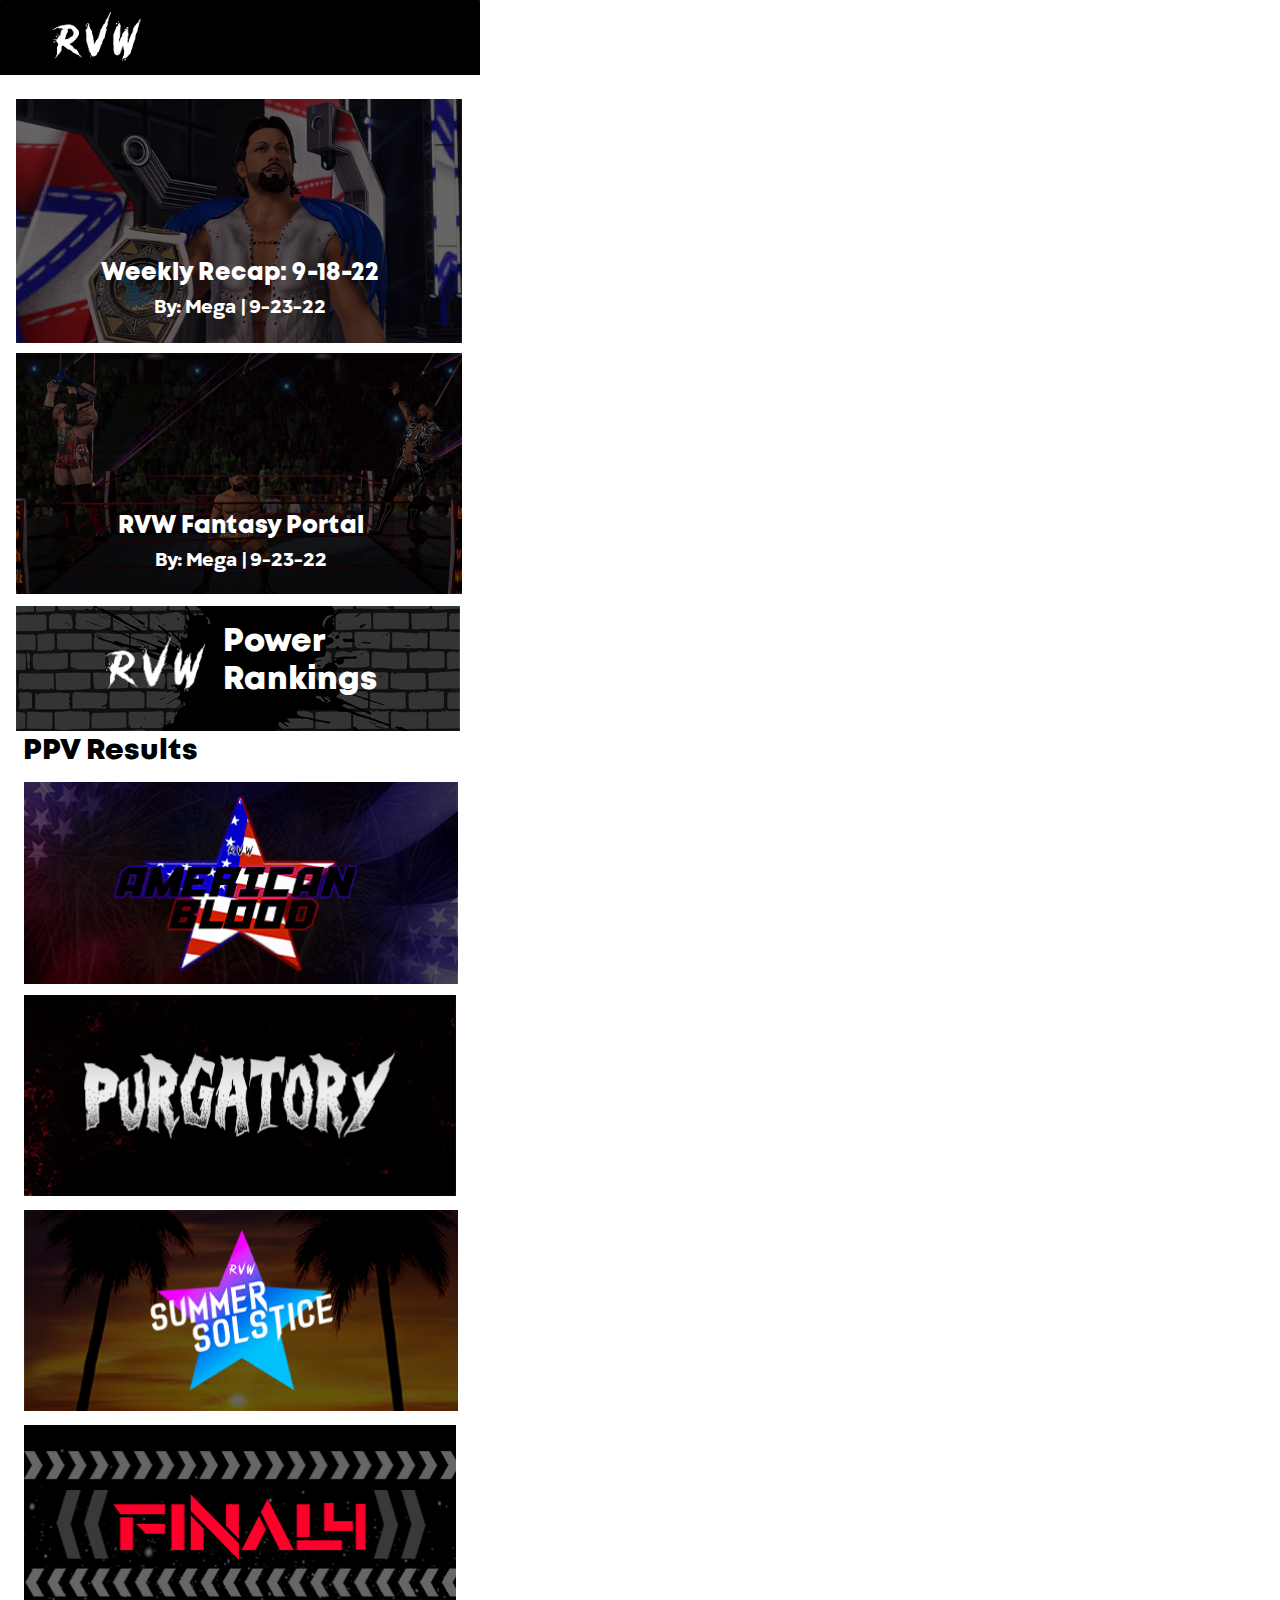
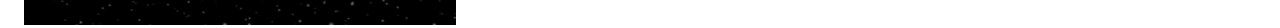
==== index.html @ 395dfd14 "Add files via upload" ====
<!doctype html>
<html>
<head>
<meta charset="utf-8">
<title>Home</title>
<meta name="description" content="RVWLeague.com provides you to breaking news about our superstars, shows, and events.">
<meta name="author" content="RVW League">
<meta property="og:title" content="RVW League">
<meta property="og:description" content="RVWLeague.com provides you to breaking news about our superstars, shows, and events.">
<meta property="og:image" content="images/RVWLogo.png">
<meta name="twitter:card" content="summary">
<meta name="twitter:title" content="RVW League">
<meta name="twitter:description" content="RVWLeague.com provides you to breaking news about our superstars, shows, and events.">
<meta name="twitter:image" content="images/RVWLogo.png">
<link href="RVWLogo.png" rel="icon" sizes="422x241" type="image/png">
<link href="RVWLogo.png" rel="icon" sizes="422x241" type="image/png">
<link href="RVWWebsite.css" rel="stylesheet">
<link href="index.css" rel="stylesheet">
<!-- Insert Google Analytics code here -->
</head>
<body>
<div id="wb_Shape5">
<img src="images/img0001.png" id="Shape5" alt="" width="1920" height="75"></div>
<div id="wb_Shape2">
<img src="images/img0002.png" id="Shape2" alt="" width="480" height="75"></div>
<div id="wb_Shape1">
<img src="images/img0003.png" id="Shape1" alt="" width="320" height="75"></div>
<div id="wb_Image1">
<img src="images/RVWLogo.png" id="Image1" alt="" width="92" height="53"></div>
<div id="wb_Image3">
<img src="images/Elliott.png" id="Image3" alt="" width="1070" height="585"></div>
<div id="wb_Image2">
<img src="images/Placeholder.png" id="Image2" alt="" width="707" height="375"></div>
<div id="wb_Image4">
<img src="images/Powerrankingsholder.png" id="Image4" alt="" width="707" height="199"></div>
<div id="wb_Text3">
<span style="color:#FFFFFF;font-family:'Mont Heavy DEMO';font-size:24px;line-height:36px;">Weekly Recap: 9-18-22</span><span style="color:#FFFFFF;font-family:'Mont Heavy DEMO';font-size:21px;line-height:29px;"><br></span><span style="color:#FFFFFF;font-family:'Gogh Extra Bold';font-size:19px;line-height:29px;">By: Mega | 9-23-22</span></div>
<div id="wb_Text5">
<span style="color:#FFFFFF;font-family:'Mont Heavy DEMO';font-size:24px;line-height:36px;">RVW Fantasy Portal</span><span style="color:#FFFFFF;font-family:'Mont Heavy DEMO';font-size:21px;line-height:29px;"><br></span><span style="color:#FFFFFF;font-family:'Gogh Extra Bold';font-size:19px;line-height:29px;">By: Mega | 9-23-22</span></div>
<div id="wb_Image5">
<img src="images/RVWLogo.png" id="Image5" alt="" width="155" height="89"></div>
<div id="wb_Text7">
<span style="color:#FFFFFF;font-family:'Mont Heavy DEMO';font-size:32px;">Power<br>Rankings</span></div>
<div id="wb_Shape3">
<img src="images/img0004.png" id="Shape3" alt="" width="185" height="6"></div>
<div id="wb_Text1">
<span style="color:#000000;font-family:'Mont Heavy DEMO';font-size:29px;line-height:40px;">PPV Results</span></div>
<div id="wb_Image6">
<img src="images/AmericanBloodIcon.png" id="Image6" alt="" width="430" height="200"></div>
<div id="wb_Image7">
<img src="images/PurgatoryIcon.png" id="Image7" alt="" width="430" height="200"></div>
<div id="wb_Image8">
<img src="images/SummerSolsticeIcon.png" id="Image8" alt="" width="430" height="200"></div>
<div id="wb_Image9">
<img src="images/Final4Icon.png" id="Image9" alt="" width="430" height="200"></div>
<div id="wb_Image10">
<img src="images/RVWLogo.png" id="Image10" alt="" width="92" height="53"></div>
</body>
</html>
---- RVWWebsite.css ----
@font-face
{
   font-family: "Mont Heavy DEMO";
   font-display: swap;
   src: url('Mont-HeavyDEMO.woff2') format('woff2');
}
@font-face
{
   font-family: "Gogh Extra Bold";
   font-display: swap;
   src: url('Gogh-ExtraBold.woff2') format('woff2');
}
h1, .h1
{
   font-family: Arial;
   font-weight: bold;
   font-size: 32px;
   text-decoration: none;
   color: #000000;
   background-color: transparent;
   margin: 0 0 0 0;
   padding: 0 0 0 0;
   display: inline-block;
}
h2, .h2
{
   font-family: Arial;
   font-weight: bold;
   font-size: 27px;
   text-decoration: none;
   color: #000000;
   background-color: transparent;
   margin: 0 0 0 0;
   padding: 0 0 0 0;
   display: inline-block;
}
h3, .h3
{
   font-family: Arial;
   font-weight: bold;
   font-size: 24px;
   text-decoration: none;
   color: #000000;
   background-color: transparent;
   margin: 0 0 0 0;
   padding: 0 0 0 0;
   display: inline-block;
}
h4, .h4
{
   font-family: Arial;
   font-weight: bold;
   font-size: 21px;
   font-style: italic;
   text-decoration: none;
   color: #000000;
   background-color: transparent;
   margin: 0 0 0 0;
   padding: 0 0 0 0;
   display: inline-block;
}
h5, .h5
{
   font-family: Arial;
   font-weight: bold;
   font-size: 19px;
   text-decoration: none;
   color: #000000;
   background-color: transparent;
   margin: 0 0 0 0;
   padding: 0 0 0 0;
   display: inline-block;
}
h6, .h6
{
   font-family: Arial;
   font-weight: bold;
   font-size: 16px;
   text-decoration: none;
   color: #000000;
   background-color: transparent;
   margin: 0 0 0 0;
   padding: 0 0 0 0;
   display: inline-block;
}
.CustomStyle
{
   font-family: "Courier New";
   font-weight: bold;
   font-size: 16px;
   text-decoration: none;
   color: #2E74B5;
   background-color: transparent;
}
@media only screen
{
}
---- index.css ----
body
{
   background-color: #FFFFFF;
   color: #000000;
   font-family: Arial;
   font-weight: normal;
   font-size: 13px;
   line-height: 1.1875;
   margin: 0;
   padding: 0;
}
a
{
   color: #0000FF;
   text-decoration: underline;
}
a:visited
{
   color: #800080;
}
a:active
{
   color: #FF0000;
}
a:hover
{
   color: #0000FF;
   text-decoration: underline;
}
input:focus, textarea:focus, select:focus
{
   outline: none;
}
#Shape5
{
   border-width: 0;
   vertical-align: top;
}
#Shape2
{
   border-width: 0;
   vertical-align: top;
}
#Shape1
{
   border-width: 0;
   vertical-align: top;
}
#wb_Image1
{
   vertical-align: top;
}
#Image1
{
   border: 0px solid #000000;
   border-radius: 0px;
   padding: 0;
   margin: 0;
   left: 0;
   top: 0;
   width: 100%;
   height: 100%;
}
#wb_Image3
{
   vertical-align: top;
}
#Image3
{
   border: 0px solid #000000;
   border-radius: 0px;
   padding: 0;
   margin: 0;
   left: 0;
   top: 0;
   width: 100%;
   height: 100%;
}
#wb_Image2
{
   vertical-align: top;
}
#Image2
{
   border: 0px solid #000000;
   border-radius: 0px;
   padding: 0;
   margin: 0;
   left: 0;
   top: 0;
   width: 100%;
   height: 100%;
}
#wb_Image4
{
   vertical-align: top;
}
#Image4
{
   border: 0px solid #000000;
   border-radius: 0px;
   padding: 0;
   margin: 0;
   left: 0;
   top: 0;
   width: 100%;
   height: 100%;
}
#wb_Text3 
{
   background-color: transparent;
   background-image: none;
   border: 0px solid #000000;
   border-radius: 0px;
   padding: 0;
   margin: 0;
   text-align: center;
}
#wb_Text3 div
{
   text-align: center;
}
#wb_Text5 
{
   background-color: transparent;
   background-image: none;
   border: 0px solid #000000;
   border-radius: 0px;
   padding: 0;
   margin: 0;
   text-align: center;
}
#wb_Text5 div
{
   text-align: center;
}
#wb_Image5
{
   vertical-align: top;
}
#Image5
{
   border: 0px solid #000000;
   border-radius: 0px;
   padding: 0;
   margin: 0;
   left: 0;
   top: 0;
   width: 100%;
   height: 100%;
}
#wb_Text7 
{
   background-color: transparent;
   background-image: none;
   border: 0px solid #000000;
   border-radius: 0px;
   padding: 0;
   margin: 0;
   text-align: left;
}
#wb_Text7 div
{
   text-align: left;
}
#Shape3
{
   border-width: 0;
   vertical-align: top;
}
#wb_Text1 
{
   background-color: transparent;
   background-image: none;
   border: 0px solid #000000;
   border-radius: 0px;
   padding: 0;
   margin: 0;
   text-align: left;
}
#wb_Text1 div
{
   text-align: left;
}
#wb_Image6
{
   vertical-align: top;
}
#Image6
{
   border: 0px solid #000000;
   border-radius: 0px;
   padding: 0;
   margin: 0;
   left: 0;
   top: 0;
   width: 100%;
   height: 100%;
}
#wb_Image7
{
   vertical-align: top;
}
#Image7
{
   border: 0px solid #000000;
   border-radius: 0px;
   padding: 0;
   margin: 0;
   left: 0;
   top: 0;
   width: 100%;
   height: 100%;
}
#wb_Image8
{
   vertical-align: top;
}
#Image8
{
   border: 0px solid #000000;
   border-radius: 0px;
   padding: 0;
   margin: 0;
   left: 0;
   top: 0;
   width: 100%;
   height: 100%;
}
#wb_Image9
{
   vertical-align: top;
}
#Image9
{
   border: 0px solid #000000;
   border-radius: 0px;
   padding: 0;
   margin: 0;
   left: 0;
   top: 0;
   width: 100%;
   height: 100%;
}
#wb_Image10
{
   vertical-align: top;
}
#Image10
{
   border: 0px solid #000000;
   border-radius: 0px;
   padding: 0;
   margin: 0;
   left: 0;
   top: 0;
   width: 100%;
   height: 100%;
}
#wb_Image10
{
   position: absolute;
   left: 51px;
   top: 11px;
   width: 92px;
   height: 52px;
   z-index: 17;
}
#wb_Text1
{
   position: absolute;
   left: 39px;
   top: 719px;
   width: 267px;
   height: 46px;
   z-index: 12;
}
#Shape1
{
   width: 320px;
   height: 75px;
}
#wb_Shape5
{
   position: absolute;
   left: 0px;
   top: 0px;
   width: 1920px;
   height: 75px;
   z-index: 0;
}
#Shape2
{
   width: 480px;
   height: 75px;
}
#Shape3
{
   width: 185px;
   height: 6px;
}
#wb_Text3
{
   position: absolute;
   left: 96px;
   top: 582px;
   width: 956px;
   height: 72px;
   text-align: center;
   z-index: 7;
}
#wb_Image1
{
   position: absolute;
   left: 51px;
   top: 11px;
   width: 92px;
   height: 52px;
   z-index: 3;
}
#wb_Image2
{
   position: absolute;
   left: 1129px;
   top: 113px;
   width: 707px;
   height: 375px;
   z-index: 5;
}
#wb_Text5
{
   position: absolute;
   left: 1165px;
   top: 381px;
   width: 635px;
   height: 72px;
   text-align: center;
   z-index: 8;
}
#wb_Image3
{
   position: absolute;
   left: 39px;
   top: 113px;
   width: 1070px;
   height: 585px;
   z-index: 4;
}
#Shape5
{
   width: 1920px;
   height: 75px;
}
#wb_Image4
{
   position: absolute;
   left: 1129px;
   top: 499px;
   width: 707px;
   height: 199px;
   z-index: 6;
}
#wb_Text7
{
   position: absolute;
   left: 1488px;
   top: 561px;
   width: 267px;
   height: 88px;
   z-index: 10;
}
#wb_Image5
{
   position: absolute;
   left: 1317px;
   top: 554px;
   width: 155px;
   height: 88px;
   z-index: 9;
}
#wb_Image6
{
   position: absolute;
   left: 39px;
   top: 768px;
   width: 430px;
   height: 200px;
   z-index: 13;
}
#wb_Image7
{
   position: absolute;
   left: 495px;
   top: 768px;
   width: 430px;
   height: 200px;
   z-index: 14;
}
#wb_Image8
{
   position: absolute;
   left: 950px;
   top: 768px;
   width: 430px;
   height: 200px;
   z-index: 15;
}
#wb_Image9
{
   position: absolute;
   left: 1406px;
   top: 768px;
   width: 430px;
   height: 200px;
   z-index: 16;
}
#wb_Shape1
{
   position: absolute;
   left: 0px;
   top: 0px;
   width: 320px;
   height: 75px;
   visibility: hidden;
   z-index: 2;
}
#wb_Shape2
{
   position: absolute;
   left: 0px;
   top: 0px;
   width: 480px;
   height: 75px;
   visibility: hidden;
   z-index: 1;
}
#wb_Shape3
{
   position: absolute;
   left: 39px;
   top: 753px;
   width: 185px;
   height: 6px;
   z-index: 11;
}
@media only screen and (max-width: 1919px)
{
body
{
   background-color: #FFFFFF;
   background-image: none;
}
#wb_Shape5
{
   left: 0px;
   top: 0px;
   visibility: hidden;
   display: none;
   margin: 0;
}
#wb_Shape2
{
   left: 0px;
   top: 0px;
   visibility: visible;
   display: inline;
   margin: 0;
}
#wb_Shape1
{
   left: 0px;
   top: 0px;
   visibility: visible;
   display: inline;
   margin: 0;
}
#wb_Image1
{
   left: 51px;
   top: 11px;
   width: 92px;
   height: 52px;
   visibility: visible;
   display: inline;
   margin: 0;
   padding: 0;
}
#wb_Image3
{
   left: 16px;
   top: 99px;
   width: 446px;
   height: 244px;
   visibility: visible;
   display: inline;
   margin: 0;
   padding: 0;
}
#wb_Image2
{
   left: 16px;
   top: 353px;
   width: 446px;
   height: 241px;
   visibility: visible;
   display: inline;
   margin: 0;
   padding: 0;
}
#wb_Image4
{
   left: 16px;
   top: 606px;
   width: 444px;
   height: 125px;
   visibility: visible;
   display: inline;
   margin: 0;
   padding: 0;
}
#wb_Text3
{
   left: 57px;
   top: 256px;
   width: 366px;
   height: 72px;
   visibility: visible;
   display: inline;
}
#wb_Text3
{
   margin: 0;
   padding: 0;
}
#wb_Text5
{
   left: 58px;
   top: 509px;
   width: 366px;
   height: 72px;
   visibility: visible;
   display: inline;
}
#wb_Text5
{
   margin: 0;
   padding: 0;
}
#wb_Image5
{
   left: 103px;
   top: 635px;
   width: 105px;
   height: 59px;
   visibility: visible;
   display: inline;
   margin: 0;
   padding: 0;
}
#wb_Text7
{
   left: 223px;
   top: 624px;
   width: 213px;
   height: 88px;
   visibility: visible;
   display: inline;
}
#wb_Text7
{
   margin: 0;
   padding: 0;
}
#wb_Shape3
{
   left: 23px;
   top: 765px;
   visibility: visible;
   display: inline;
   margin: 0;
}
#wb_Text1
{
   left: 23px;
   top: 731px;
   width: 208px;
   height: 46px;
   visibility: visible;
   display: inline;
}
#wb_Text1
{
   margin: 0;
   padding: 0;
}
#wb_Image6
{
   left: 24px;
   top: 782px;
   width: 434px;
   height: 202px;
   visibility: visible;
   display: inline;
   margin: 0;
   padding: 0;
}
#wb_Image7
{
   left: 24px;
   top: 995px;
   width: 432px;
   height: 201px;
   visibility: visible;
   display: inline;
   margin: 0;
   padding: 0;
}
#wb_Image8
{
   left: 24px;
   top: 1210px;
   width: 434px;
   height: 201px;
   visibility: visible;
   display: inline;
   margin: 0;
   padding: 0;
}
#wb_Image9
{
   left: 24px;
   top: 1425px;
   width: 432px;
   height: 200px;
   visibility: visible;
   display: inline;
   margin: 0;
   padding: 0;
}
#wb_Image10
{
   left: 51px;
   top: 11px;
   width: 92px;
   height: 52px;
   visibility: visible;
   display: inline;
   margin: 0;
   padding: 0;
}
}
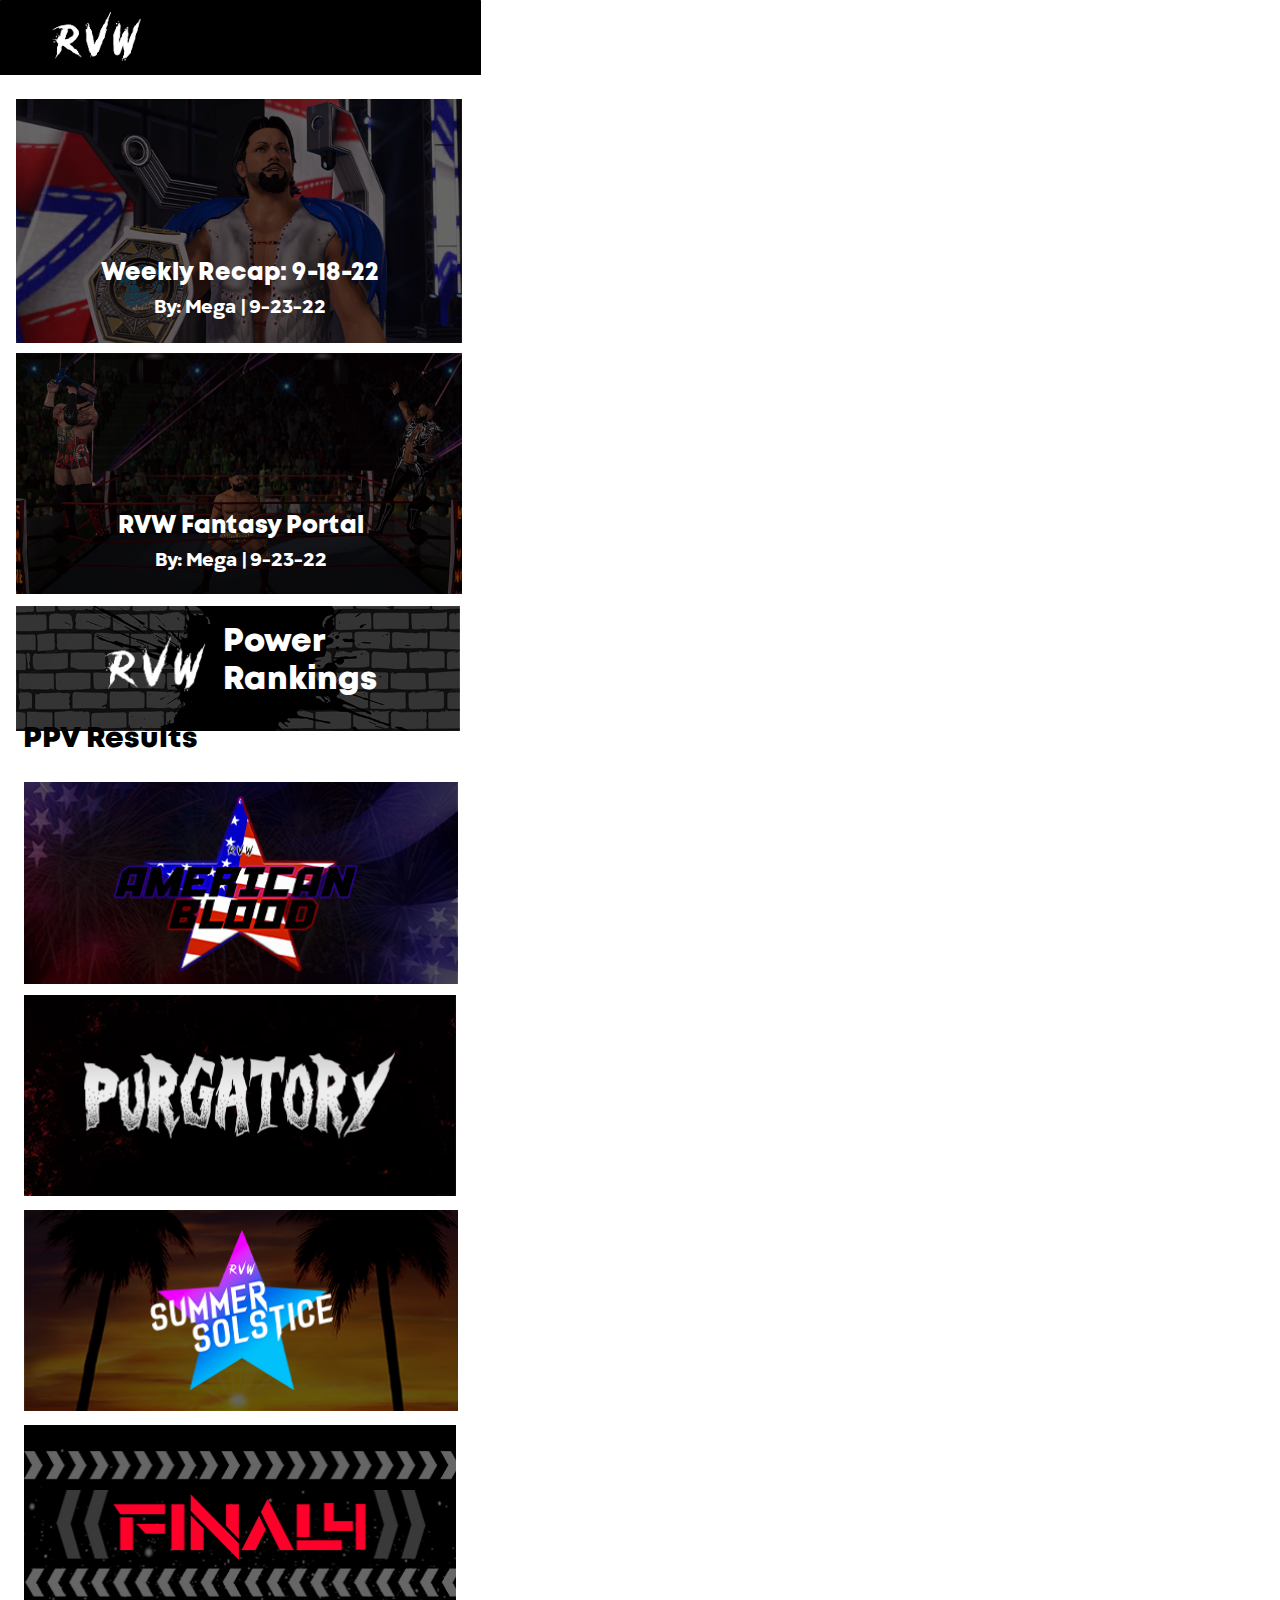
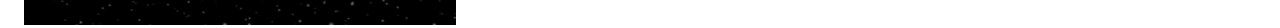
==== commit 4029f8c3: "Add files via upload" ====
--- a/index.html
+++ b/index.html
@@ -22,7 +22,7 @@
 <div id="wb_Shape5">
 <img src="images/img0001.png" id="Shape5" alt="" width="1920" height="75"></div>
 <div id="wb_Shape2">
-<img src="images/img0002.png" id="Shape2" alt="" width="480" height="75"></div>
+<img src="images/img0002.png" id="Shape2" alt="" width="481" height="75"></div>
 <div id="wb_Shape1">
 <img src="images/img0003.png" id="Shape1" alt="" width="320" height="75"></div>
 <div id="wb_Image1">
--- a/RVWWebsite.css
+++ b/RVWWebsite.css
@@ -92,6 +92,9 @@
    color: #2E74B5;
    background-color: transparent;
 }
-@media only screen
+@media only screen and (min-width: 1920px)
 {
 }
+@media only screen and (max-width: 1919px)
+{
+}
--- a/index.css
+++ b/index.css
@@ -291,7 +291,7 @@
 }
 #Shape2
 {
-   width: 480px;
+   width: 481px;
    height: 75px;
 }
 #Shape3
@@ -429,7 +429,7 @@
    position: absolute;
    left: 0px;
    top: 0px;
-   width: 480px;
+   width: 481px;
    height: 75px;
    visibility: hidden;
    z-index: 1;
@@ -582,7 +582,7 @@
 #wb_Text1
 {
    left: 23px;
-   top: 731px;
+   top: 719px;
    width: 208px;
    height: 46px;
    visibility: visible;
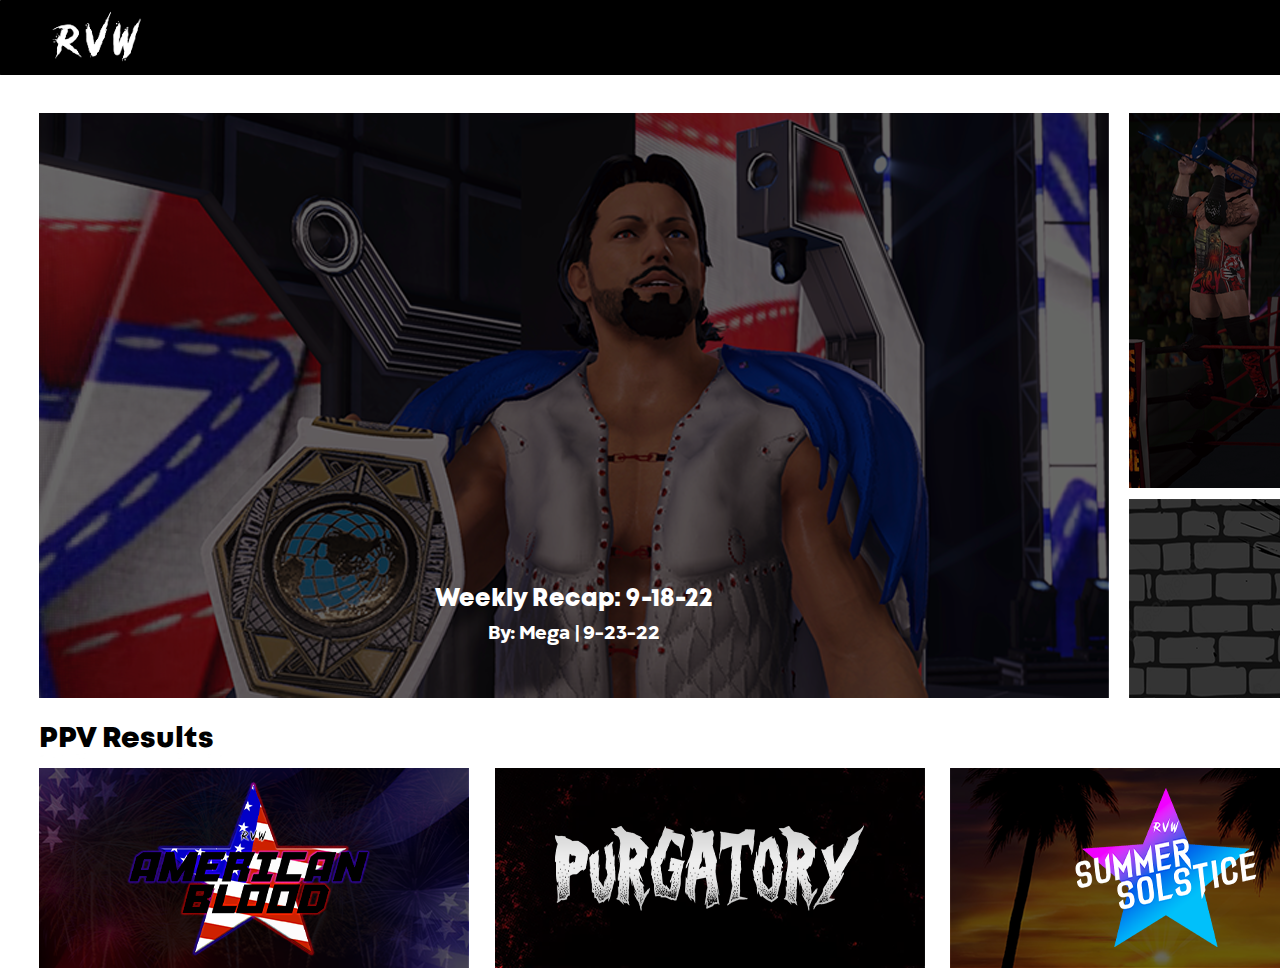
==== commit 994e9820: "Add files via upload" ====
--- a/index.html
+++ b/index.html
@@ -2,21 +2,11 @@
 <html>
 <head>
 <meta charset="utf-8">
-<title>Home</title>
-<meta name="description" content="RVWLeague.com provides you to breaking news about our superstars, shows, and events.">
-<meta name="author" content="RVW League">
-<meta property="og:title" content="RVW League">
-<meta property="og:description" content="RVWLeague.com provides you to breaking news about our superstars, shows, and events.">
-<meta property="og:image" content="images/RVWLogo.png">
-<meta name="twitter:card" content="summary">
-<meta name="twitter:title" content="RVW League">
-<meta name="twitter:description" content="RVWLeague.com provides you to breaking news about our superstars, shows, and events.">
-<meta name="twitter:image" content="images/RVWLogo.png">
-<link href="RVWLogo.png" rel="icon" sizes="422x241" type="image/png">
-<link href="RVWLogo.png" rel="icon" sizes="422x241" type="image/png">
-<link href="RVWWebsite.css" rel="stylesheet">
+<title>Untitled Page</title>
+<meta name="generator" content="WYSIWYG Web Builder 17 - https://www.wysiwygwebbuilder.com">
+<meta name="viewport" content="width=device-width, initial-scale=1.0">
+<link href="Untitled1.css" rel="stylesheet">
 <link href="index.css" rel="stylesheet">
-<!-- Insert Google Analytics code here -->
 </head>
 <body>
 <div id="wb_Shape5">
--- a/Untitled1.css
+++ b/Untitled1.css
@@ -0,0 +1,94 @@
+@font-face
+{
+   font-family: "Mont Heavy DEMO";
+   font-display: swap;
+   src: url('Mont-HeavyDEMO.woff2') format('woff2');
+}
+@font-face
+{
+   font-family: "Gogh Extra Bold";
+   font-display: swap;
+   src: url('Gogh-ExtraBold.woff2') format('woff2');
+}
+h1, .h1
+{
+   font-family: Arial;
+   font-weight: bold;
+   font-size: 32px;
+   text-decoration: none;
+   color: #000000;
+   background-color: transparent;
+   margin: 0 0 0 0;
+   padding: 0 0 0 0;
+   display: inline-block;
+}
+h2, .h2
+{
+   font-family: Arial;
+   font-weight: bold;
+   font-size: 27px;
+   text-decoration: none;
+   color: #000000;
+   background-color: transparent;
+   margin: 0 0 0 0;
+   padding: 0 0 0 0;
+   display: inline-block;
+}
+h3, .h3
+{
+   font-family: Arial;
+   font-weight: bold;
+   font-size: 24px;
+   text-decoration: none;
+   color: #000000;
+   background-color: transparent;
+   margin: 0 0 0 0;
+   padding: 0 0 0 0;
+   display: inline-block;
+}
+h4, .h4
+{
+   font-family: Arial;
+   font-weight: bold;
+   font-size: 21px;
+   font-style: italic;
+   text-decoration: none;
+   color: #000000;
+   background-color: transparent;
+   margin: 0 0 0 0;
+   padding: 0 0 0 0;
+   display: inline-block;
+}
+h5, .h5
+{
+   font-family: Arial;
+   font-weight: bold;
+   font-size: 19px;
+   text-decoration: none;
+   color: #000000;
+   background-color: transparent;
+   margin: 0 0 0 0;
+   padding: 0 0 0 0;
+   display: inline-block;
+}
+h6, .h6
+{
+   font-family: Arial;
+   font-weight: bold;
+   font-size: 16px;
+   text-decoration: none;
+   color: #000000;
+   background-color: transparent;
+   margin: 0 0 0 0;
+   padding: 0 0 0 0;
+   display: inline-block;
+}
+.CustomStyle
+{
+   font-family: "Courier New";
+   font-weight: bold;
+   font-size: 16px;
+   text-decoration: none;
+   color: #2E74B5;
+   background-color: transparent;
+}
--- a/index.css
+++ b/index.css
@@ -443,7 +443,7 @@
    height: 6px;
    z-index: 11;
 }
-@media only screen and (max-width: 1919px)
+@media only screen and (max-width: 969px)
 {
 body
 {
@@ -595,10 +595,10 @@
 }
 #wb_Image6
 {
-   left: 24px;
-   top: 782px;
-   width: 434px;
-   height: 202px;
+   left: 16px;
+   top: 781px;
+   width: 445px;
+   height: 207px;
    visibility: visible;
    display: inline;
    margin: 0;
@@ -606,10 +606,10 @@
 }
 #wb_Image7
 {
-   left: 24px;
-   top: 995px;
-   width: 432px;
-   height: 201px;
+   left: 16px;
+   top: 999px;
+   width: 445px;
+   height: 207px;
    visibility: visible;
    display: inline;
    margin: 0;
@@ -617,10 +617,10 @@
 }
 #wb_Image8
 {
-   left: 24px;
-   top: 1210px;
-   width: 434px;
-   height: 201px;
+   left: 16px;
+   top: 1214px;
+   width: 445px;
+   height: 207px;
    visibility: visible;
    display: inline;
    margin: 0;
@@ -628,10 +628,10 @@
 }
 #wb_Image9
 {
-   left: 24px;
-   top: 1425px;
-   width: 432px;
-   height: 200px;
+   left: 16px;
+   top: 1428px;
+   width: 445px;
+   height: 207px;
    visibility: visible;
    display: inline;
    margin: 0;
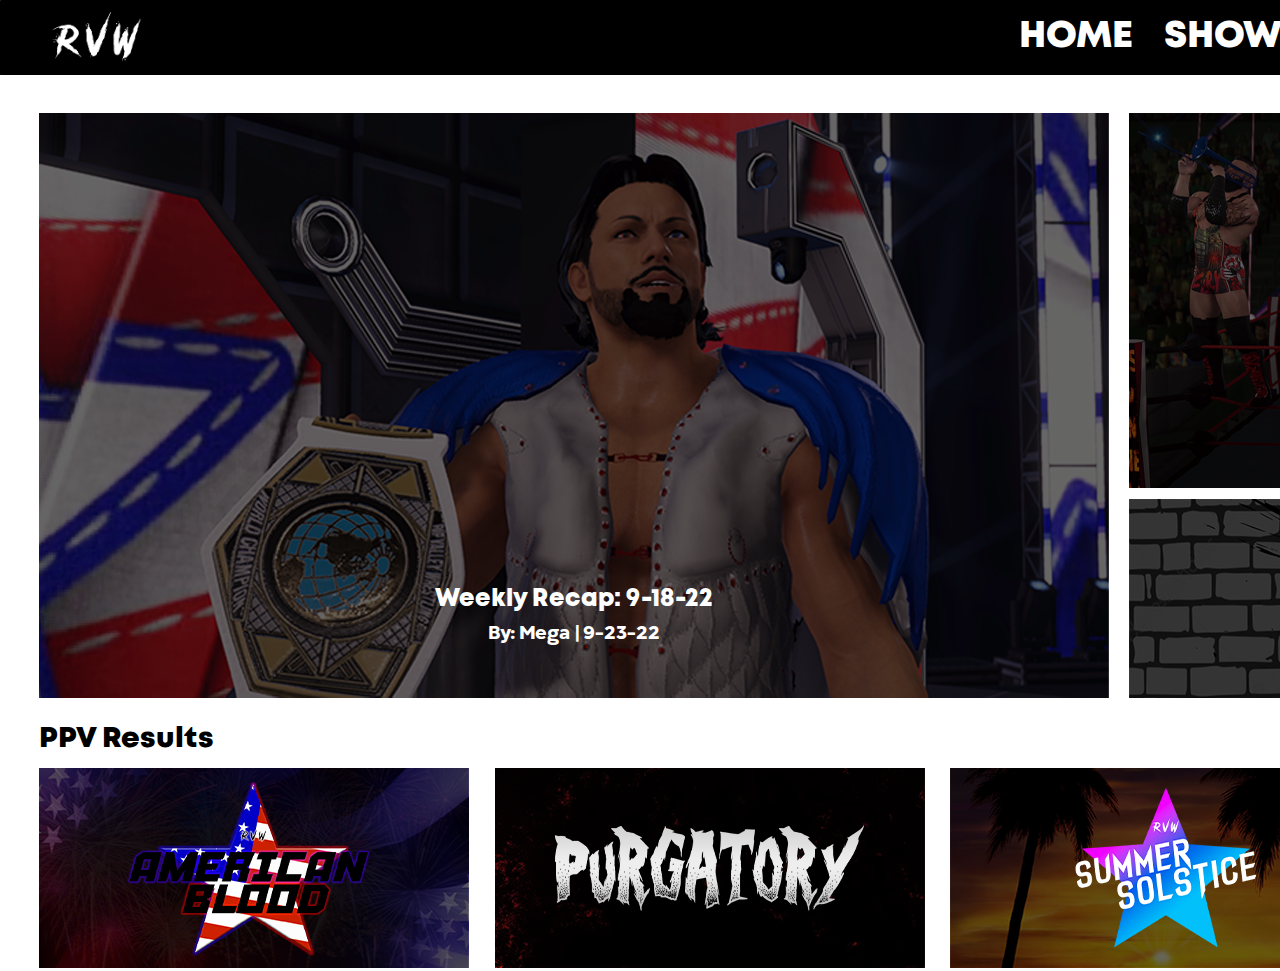
==== commit 84571d42: "Add files via upload" ====
--- a/index.html
+++ b/index.html
@@ -7,6 +7,34 @@
 <meta name="viewport" content="width=device-width, initial-scale=1.0">
 <link href="Untitled1.css" rel="stylesheet">
 <link href="index.css" rel="stylesheet">
+<script src="jscookmenu.min.js"></script>
+<script>
+var cmMenuBar1 =
+{
+   mainFolderLeft: '',
+   mainFolderRight: '',
+   mainItemLeft: '',
+   mainItemRight: '',
+   folderLeft: '',
+   folderRight: '',
+   itemLeft: '',
+   itemRight: '',
+   mainSpacing: 0,
+   subSpacing: 0,
+   delay: 100,
+   offsetHMainAdjust: [0, 0],
+   offsetSubAdjust: [0, 0]
+};
+var cmMenuBar1HSplit = [_cmNoClick, '<td class="MenuBar1MenuSplitLeft"><div></div></td>' +
+                                    '<td class="MenuBar1MenuSplitText"><div></div></td>' +
+                                    '<td class="MenuBar1MenuSplitRight"><div></div></td>'];
+var cmMenuBar1MainVSplit = [_cmNoClick, '<div><table width="35" cellspacing="0"><tr><td class="MenuBar1HorizontalSplit">|</td></tr></table></div>'];
+var cmMenuBar1MainHSplit = [_cmNoClick, '<td colspan="3" class="MenuBar1MainSplitText"><div></div></td>'];
+document.addEventListener('DOMContentLoaded', function(event)
+{
+   cmDrawFromText('MenuBar1', 'hbr', cmMenuBar1, 'MenuBar1');
+});
+</script>
 </head>
 <body>
 <div id="wb_Shape5">
@@ -15,8 +43,6 @@
 <img src="images/img0002.png" id="Shape2" alt="" width="481" height="75"></div>
 <div id="wb_Shape1">
 <img src="images/img0003.png" id="Shape1" alt="" width="320" height="75"></div>
-<div id="wb_Image1">
-<img src="images/RVWLogo.png" id="Image1" alt="" width="92" height="53"></div>
 <div id="wb_Image3">
 <img src="images/Elliott.png" id="Image3" alt="" width="1070" height="585"></div>
 <div id="wb_Image2">
@@ -45,5 +71,19 @@
 <img src="images/Final4Icon.png" id="Image9" alt="" width="430" height="200"></div>
 <div id="wb_Image10">
 <img src="images/RVWLogo.png" id="Image10" alt="" width="92" height="53"></div>
+<div id="wb_Shape4">
+<img src="images/img0005.png" id="Shape4" alt="" width="192" height="5"></div>
+<div id="wb_MenuBar1">
+<div id="MenuBar1">
+<ul style="display:none;">
+   <li><span></span><span>HOME</span></li>
+   <li><span></span><span>SHOWS</span></li>
+   <li><span></span><span>ROSTER</span></li>
+   <li><span></span><span>NETWORK</span></li>
+   <li><span></span><a href="https://shop.rvwleague.com/" target="_self" title="SHOP">SHOP</a>
+</li>
+</ul>
+</div>
+</div>
 </body>
 </html>--- a/index.css
+++ b/index.css
@@ -46,11 +46,11 @@
    border-width: 0;
    vertical-align: top;
 }
-#wb_Image1
-{
-   vertical-align: top;
-}
-#Image1
+#wb_Image3
+{
+   vertical-align: top;
+}
+#Image3
 {
    border: 0px solid #000000;
    border-radius: 0px;
@@ -61,11 +61,11 @@
    width: 100%;
    height: 100%;
 }
-#wb_Image3
-{
-   vertical-align: top;
-}
-#Image3
+#wb_Image2
+{
+   vertical-align: top;
+}
+#Image2
 {
    border: 0px solid #000000;
    border-radius: 0px;
@@ -76,11 +76,11 @@
    width: 100%;
    height: 100%;
 }
-#wb_Image2
-{
-   vertical-align: top;
-}
-#Image2
+#wb_Image4
+{
+   vertical-align: top;
+}
+#Image4
 {
    border: 0px solid #000000;
    border-radius: 0px;
@@ -91,11 +91,39 @@
    width: 100%;
    height: 100%;
 }
-#wb_Image4
-{
-   vertical-align: top;
-}
-#Image4
+#wb_Text3 
+{
+   background-color: transparent;
+   background-image: none;
+   border: 0px solid #000000;
+   border-radius: 0px;
+   padding: 0;
+   margin: 0;
+   text-align: center;
+}
+#wb_Text3 div
+{
+   text-align: center;
+}
+#wb_Text5 
+{
+   background-color: transparent;
+   background-image: none;
+   border: 0px solid #000000;
+   border-radius: 0px;
+   padding: 0;
+   margin: 0;
+   text-align: center;
+}
+#wb_Text5 div
+{
+   text-align: center;
+}
+#wb_Image5
+{
+   vertical-align: top;
+}
+#Image5
 {
    border: 0px solid #000000;
    border-radius: 0px;
@@ -106,7 +134,7 @@
    width: 100%;
    height: 100%;
 }
-#wb_Text3 
+#wb_Text7 
 {
    background-color: transparent;
    background-image: none;
@@ -114,13 +142,18 @@
    border-radius: 0px;
    padding: 0;
    margin: 0;
-   text-align: center;
-}
-#wb_Text3 div
-{
-   text-align: center;
-}
-#wb_Text5 
+   text-align: left;
+}
+#wb_Text7 div
+{
+   text-align: left;
+}
+#Shape3
+{
+   border-width: 0;
+   vertical-align: top;
+}
+#wb_Text1 
 {
    background-color: transparent;
    background-image: none;
@@ -128,17 +161,17 @@
    border-radius: 0px;
    padding: 0;
    margin: 0;
-   text-align: center;
-}
-#wb_Text5 div
-{
-   text-align: center;
-}
-#wb_Image5
-{
-   vertical-align: top;
-}
-#Image5
+   text-align: left;
+}
+#wb_Text1 div
+{
+   text-align: left;
+}
+#wb_Image6
+{
+   vertical-align: top;
+}
+#Image6
 {
    border: 0px solid #000000;
    border-radius: 0px;
@@ -149,44 +182,11 @@
    width: 100%;
    height: 100%;
 }
-#wb_Text7 
-{
-   background-color: transparent;
-   background-image: none;
-   border: 0px solid #000000;
-   border-radius: 0px;
-   padding: 0;
-   margin: 0;
-   text-align: left;
-}
-#wb_Text7 div
-{
-   text-align: left;
-}
-#Shape3
-{
-   border-width: 0;
-   vertical-align: top;
-}
-#wb_Text1 
-{
-   background-color: transparent;
-   background-image: none;
-   border: 0px solid #000000;
-   border-radius: 0px;
-   padding: 0;
-   margin: 0;
-   text-align: left;
-}
-#wb_Text1 div
-{
-   text-align: left;
-}
-#wb_Image6
-{
-   vertical-align: top;
-}
-#Image6
+#wb_Image7
+{
+   vertical-align: top;
+}
+#Image7
 {
    border: 0px solid #000000;
    border-radius: 0px;
@@ -197,11 +197,11 @@
    width: 100%;
    height: 100%;
 }
-#wb_Image7
-{
-   vertical-align: top;
-}
-#Image7
+#wb_Image8
+{
+   vertical-align: top;
+}
+#Image8
 {
    border: 0px solid #000000;
    border-radius: 0px;
@@ -212,11 +212,11 @@
    width: 100%;
    height: 100%;
 }
-#wb_Image8
-{
-   vertical-align: top;
-}
-#Image8
+#wb_Image9
+{
+   vertical-align: top;
+}
+#Image9
 {
    border: 0px solid #000000;
    border-radius: 0px;
@@ -227,11 +227,11 @@
    width: 100%;
    height: 100%;
 }
-#wb_Image9
-{
-   vertical-align: top;
-}
-#Image9
+#wb_Image10
+{
+   vertical-align: top;
+}
+#Image10
 {
    border: 0px solid #000000;
    border-radius: 0px;
@@ -242,20 +242,335 @@
    width: 100%;
    height: 100%;
 }
-#wb_Image10
-{
-   vertical-align: top;
-}
-#Image10
-{
-   border: 0px solid #000000;
-   border-radius: 0px;
-   padding: 0;
-   margin: 0;
-   left: 0;
-   top: 0;
-   width: 100%;
-   height: 100%;
+#Shape4
+{
+   border-width: 0;
+   vertical-align: top;
+}
+#MenuBar1
+{
+   background-color: transparent;
+   border: 0px solid #CCCCCC;
+}
+.MenuBar1SubMenu
+{
+   background-color: transparent;
+   border: 0px solid #CCCCCC;
+   position:	absolute;
+   visibility: hidden;
+   overflow: visible;
+   z-index: 100;
+}
+.MenuBar1SubMenuTable
+{
+   cursor: default;
+   border: 0;
+   padding: 0;
+}
+.MenuBar1SubMenuTable tr
+{
+   margin: 0;
+   padding: 0;
+}
+.MenuBar1Menu
+{
+   background-color: transparent;
+   margin: 0px 0 0px 0px;
+   padding: 0;
+}
+.MenuBar1MenuOuter
+{
+   background-color: transparent;
+   border: 0px solid #CCCCCC;
+}
+.MenuBar1Menu tr
+{
+   margin: 0;
+   padding: 0;
+}
+.MenuBar1MainItem .MenuBar1MainItemLeft,
+.MenuBar1MainItem .MenuBar1MainFolderLeft
+{
+   width: 0px;
+   cursor: pointer;
+   border-width: 0;
+   text-align: center;
+   padding: 3px 0 3px 0;
+   font-size: 1px;
+}
+.MenuBar1MainItem .MenuBar1MainItemText, 
+.MenuBar1MainItem .MenuBar1MainItemText a,
+.MenuBar1MainItem .MenuBar1MainFolderText,
+.MenuBar1MainItem .MenuBar1MainFolderText a
+{
+   background-color: transparent;
+   color: #FFFFFF;
+   font-size: 37px;
+   font-family: "Mont Heavy DEMO";
+   font-weight: normal;
+   font-style: normal;
+   line-height: 51px;
+   text-align: left;
+   text-decoration: none;
+   white-space: nowrap;
+   margin: 0;
+   cursor: pointer;
+   border-bottom: 0px solid #CCCCCC;
+   border-right: 0px solid #CCCCCC;
+   border-top: 0px solid #CCCCCC;
+   border-left: 0px solid #CCCCCC;
+   padding: 3px 25px 3px 5px;
+   vertical-align: middle;
+}
+.MenuBar1MainItem .MenuBar1MainItemRight,
+.MenuBar1MainItem .MenuBar1MainFolderRight
+{
+   width: 0px;
+   cursor: pointer;
+   border-width: 0;
+   padding: 3px 0 3px 0;
+   font-size: 1px;
+}
+.MenuBar1MainItemHover .MenuBar1MainItemLeft,
+.MenuBar1MainItemActive .MenuBar1MainItemLeft,
+.MenuBar1MainItemHover .MenuBar1MainFolderLeft,
+.MenuBar1MainItemActive .MenuBar1MainFolderLeft
+{
+   width: 0px;
+   cursor: pointer;
+   border-width: 0;
+   padding: 3px 0 3px 0;
+   font-size: 1px;
+}
+.MenuBar1MainItemHover .MenuBar1MainItemText,
+.MenuBar1MainItemActive .MenuBar1MainItemText,
+.MenuBar1MainItemHover .MenuBar1MainItemText a,
+.MenuBar1MainItemActive .MenuBar1MainItemText a,
+.MenuBar1MainItemHover .MenuBar1MainFolderText,
+.MenuBar1MainItemActive .MenuBar1MainFolderText,
+.MenuBar1MainItemHover .MenuBar1MainFolderText a,
+.MenuBar1MainItemActive .MenuBar1MainFolderText a
+{
+   background-color: transparent;
+   color: #FFFFFF;
+   font-size: 37px;
+   font-family: "Mont Heavy DEMO";
+   font-weight: normal;
+   font-style: normal;
+   line-height: 51px;
+   text-align: left;
+   text-decoration: none;
+   white-space: nowrap;
+   margin: 0;
+   cursor: pointer;
+   border-bottom: 0px solid #CCCCCC;
+   border-right: 0px solid #CCCCCC;
+   border-top: 0px solid #CCCCCC;
+   border-left: 0px solid #CCCCCC;
+   padding: 3px 25px 3px 5px;
+   vertical-align: middle;
+}
+.MenuBar1MainItemHover .MenuBar1MainItemRight,
+.MenuBar1MainItemActive .MenuBar1MainItemRight,
+.MenuBar1MainItemHover .MenuBar1MainFolderRight,
+.MenuBar1MainItemActive .MenuBar1MainFolderRight
+{
+   width: 0px;
+   cursor: pointer;
+   border-width: 0;
+   padding: 3px 0 3px 0;
+   font-size: 1px;
+}
+.MenuBar1MenuItem .MenuBar1MenuItemLeft,
+.MenuBar1MenuItem .MenuBar1MenuFolderLeft
+{
+   width: 0px;
+   cursor: pointer;
+   border-width: 0;
+   text-align: center;
+   padding: 3px 0 3px 0;
+   font-size: 1px;
+}
+.MenuBar1MenuItem .MenuBar1MenuItemText, 
+.MenuBar1MenuItem .MenuBar1MenuItemText a,
+.MenuBar1MenuItem .MenuBar1MenuFolderText,
+.MenuBar1MenuItem .MenuBar1MenuFolderText a
+{
+   background-color: #FFFFFF;
+   color: #333333;
+   font-size: 13px;
+   font-family: Arial;
+   font-weight: normal;
+   font-style: normal;
+   line-height: 16px;
+   text-align: left;
+   text-decoration: none;
+   white-space: nowrap;
+   margin: 0;
+   cursor: pointer;
+   border-bottom: 0px solid #CCCCCC;
+   border-top: 0px solid #CCCCCC;
+   border-right: 0px solid #CCCCCC;
+   border-left: 0px solid #CCCCCC;
+   padding: 3px 5px 3px 5px;
+   vertical-align: middle;
+}
+.MenuBar1MenuItem .MenuBar1MenuItemRight,
+.MenuBar1MenuItem .MenuBar1MenuFolderRight
+{
+   width: 0px;
+   cursor: pointer;
+   border-width: 0;
+   padding: 3px 0 3px 0;
+   font-size: 1px;
+}
+.MenuBar1MenuItemHover .MenuBar1MenuItemLeft, 
+.MenuBar1MenuItemActive .MenuBar1MenuItemLeft,
+.MenuBar1MenuItemHover .MenuBar1MenuFolderLeft,
+.MenuBar1MenuItemActive .MenuBar1MenuFolderLeft
+{
+   width: 0px;
+   cursor: pointer;
+   border-width: 0;
+   padding: 3px 0 3px 0;
+   font-size: 1px;
+}
+.MenuBar1MenuItemHover .MenuBar1MenuItemText,
+.MenuBar1MenuItemActive .MenuBar1MenuItemText,
+.MenuBar1MenuItemHover .MenuBar1MenuItemText a,
+.MenuBar1MenuItemActive .MenuBar1MenuItemText a,
+.MenuBar1MenuItemHover .MenuBar1MenuFolderText,
+.MenuBar1MenuItemActive .MenuBar1MenuFolderText,
+.MenuBar1MenuItemHover .MenuBar1MenuFolderText a,
+.MenuBar1MenuItemActive .MenuBar1MenuFolderText a
+{
+   background-color: #337AB7;
+   color: #FFFFFF;
+   font-size: 13px;
+   font-family: Arial;
+   font-weight: normal;
+   font-style: normal;
+   line-height: 16px;
+   text-align: left;
+   text-decoration: none;
+   white-space: nowrap;
+   margin: 0;
+   cursor: pointer;
+   border-bottom: 0px solid #CCCCCC;
+   border-top: 0px solid #CCCCCC;
+   border-right: 0px solid #CCCCCC;
+   border-left: 0px solid #CCCCCC;
+   padding: 3px 5px 3px 5px;
+   vertical-align: middle;
+}
+.MenuBar1MenuItemHover .MenuBar1MenuItemRight,
+.MenuBar1MenuItemActive .MenuBar1MenuItemRight,
+.MenuBar1MenuItemHover .MenuBar1MenuFolderRight,
+.MenuBar1MenuItemActive .MenuBar1MenuFolderRight
+{
+   width: 0px;
+   cursor: pointer;
+   border-width: 0;
+   padding: 3px 0 3px 0;
+   font-size: 1px;
+}
+.MenuBar1SubMenu td,
+.MenuBar1Menu td,
+.MenuBar1Menu tr
+{
+   vertical-align: middle;
+}
+.MenuBar1MenuSplitText div
+{
+   height: 1px;
+   padding: 0;
+   background-color: #333333;
+   overflow: hidden;
+}
+.MenuBar1MenuItem .MenuBar1MenuSplitLeft
+{
+   height: 7px;
+   padding: 0;
+}
+.MenuBar1MenuItem .MenuBar1MenuSplitText
+{
+   background-color: #FFFFFF;
+   height: 7px;
+   padding: 0 6px 0 6px;
+}
+.MenuBar1MenuItem .MenuBar1MenuSplitRight
+{
+   height: 7px;
+   padding: 0;
+}
+.MenuBar1MainSplitText div
+{
+   background-color: #333333;
+   height: 1px;
+   padding: 0;
+   overflow: hidden;
+}
+.MenuBar1MainItem .MenuBar1MainSplitLeft 
+{
+   height: 7px;
+   padding: 0;
+}
+.MenuBar1MainItem .MenuBar1MainSplitText
+{
+   background-color: transparent;
+   height: 7px;
+   padding: 0;
+}
+.MenuBar1MainItem .MenuBar1MainSplitRight
+{
+   height: 7px;
+   padding: 0;
+}
+.MenuBar1MainItem
+{
+   vertical-align: middle;
+}
+.MenuBar1HorizontalSplit
+{
+   border-right: 0 solid #8080FF;
+   border-left: 0 solid #8080FF;
+   width: 35px;
+   background-color: transparent;
+   padding: 3px 0 3px 0;
+   vertical-align: middle;
+   text-align: center;
+   text-decoration: none;
+   color: #333333;
+   font-size: 37px;
+   font-family: "Mont Heavy DEMO";
+   font-style: normal;
+}
+.MenuBar1MainItem, .MenuBar1MainItemHover, .MenuBar1MainItemActive,
+.MenuBar1MenuItem, .MenuBar1MenuItemHover, .MenuBar1MenuItemActive
+{
+   white-space: nowrap;
+}
+.MenuBar1SpacerDiv
+{
+   background: transparent;
+   margin: 0;
+   padding: 0;
+   border: 0;
+   font-size: 1px;
+}
+#wb_MenuBar1
+{
+   z-index: 1111 !important;
+}
+#wb_Shape4
+{
+   position: absolute;
+   left: 757px;
+   top: 712px;
+   width: 192px;
+   height: 5px;
+   visibility: hidden;
+   z-index: 17;
 }
 #wb_Image10
 {
@@ -264,7 +579,7 @@
    top: 11px;
    width: 92px;
    height: 52px;
-   z-index: 17;
+   z-index: 16;
 }
 #wb_Text1
 {
@@ -273,7 +588,7 @@
    top: 719px;
    width: 267px;
    height: 46px;
-   z-index: 12;
+   z-index: 11;
 }
 #Shape1
 {
@@ -307,16 +622,12 @@
    width: 956px;
    height: 72px;
    text-align: center;
-   z-index: 7;
-}
-#wb_Image1
-{
-   position: absolute;
-   left: 51px;
-   top: 11px;
-   width: 92px;
-   height: 52px;
-   z-index: 3;
+   z-index: 6;
+}
+#Shape4
+{
+   width: 192px;
+   height: 5px;
 }
 #wb_Image2
 {
@@ -325,7 +636,7 @@
    top: 113px;
    width: 707px;
    height: 375px;
-   z-index: 5;
+   z-index: 4;
 }
 #wb_Text5
 {
@@ -335,7 +646,7 @@
    width: 635px;
    height: 72px;
    text-align: center;
-   z-index: 8;
+   z-index: 7;
 }
 #wb_Image3
 {
@@ -344,7 +655,7 @@
    top: 113px;
    width: 1070px;
    height: 585px;
-   z-index: 4;
+   z-index: 3;
 }
 #Shape5
 {
@@ -358,7 +669,7 @@
    top: 499px;
    width: 707px;
    height: 199px;
-   z-index: 6;
+   z-index: 5;
 }
 #wb_Text7
 {
@@ -367,7 +678,7 @@
    top: 561px;
    width: 267px;
    height: 88px;
-   z-index: 10;
+   z-index: 9;
 }
 #wb_Image5
 {
@@ -376,7 +687,7 @@
    top: 554px;
    width: 155px;
    height: 88px;
-   z-index: 9;
+   z-index: 8;
 }
 #wb_Image6
 {
@@ -385,7 +696,7 @@
    top: 768px;
    width: 430px;
    height: 200px;
-   z-index: 13;
+   z-index: 12;
 }
 #wb_Image7
 {
@@ -394,7 +705,7 @@
    top: 768px;
    width: 430px;
    height: 200px;
-   z-index: 14;
+   z-index: 13;
 }
 #wb_Image8
 {
@@ -403,7 +714,7 @@
    top: 768px;
    width: 430px;
    height: 200px;
-   z-index: 15;
+   z-index: 14;
 }
 #wb_Image9
 {
@@ -412,7 +723,16 @@
    top: 768px;
    width: 430px;
    height: 200px;
-   z-index: 16;
+   z-index: 15;
+}
+#wb_MenuBar1
+{
+   position: absolute;
+   left: 1014px;
+   top: 8px;
+   width: 851px;
+   height: 59px;
+   z-index: 18;
 }
 #wb_Shape1
 {
@@ -441,7 +761,7 @@
    top: 753px;
    width: 185px;
    height: 6px;
-   z-index: 11;
+   z-index: 10;
 }
 @media only screen and (max-width: 969px)
 {
@@ -474,17 +794,6 @@
    display: inline;
    margin: 0;
 }
-#wb_Image1
-{
-   left: 51px;
-   top: 11px;
-   width: 92px;
-   height: 52px;
-   visibility: visible;
-   display: inline;
-   margin: 0;
-   padding: 0;
-}
 #wb_Image3
 {
    left: 16px;
@@ -575,14 +884,14 @@
 {
    left: 23px;
    top: 765px;
-   visibility: visible;
-   display: inline;
+   visibility: hidden;
+   display: none;
    margin: 0;
 }
 #wb_Text1
 {
-   left: 23px;
-   top: 719px;
+   left: 15px;
+   top: 734px;
    width: 208px;
    height: 46px;
    visibility: visible;
@@ -639,7 +948,7 @@
 }
 #wb_Image10
 {
-   left: 51px;
+   left: 192px;
    top: 11px;
    width: 92px;
    height: 52px;
@@ -648,4 +957,22 @@
    margin: 0;
    padding: 0;
 }
-}
+#wb_Shape4
+{
+   left: 16px;
+   top: 772px;
+   visibility: visible;
+   display: inline;
+   margin: 0;
+}
+#wb_MenuBar1
+{
+   left: 1014px;
+   top: 8px;
+   width: 851px;
+   height: 59px;
+   visibility: hidden;
+   display: none;
+   margin: 0;
+}
+}
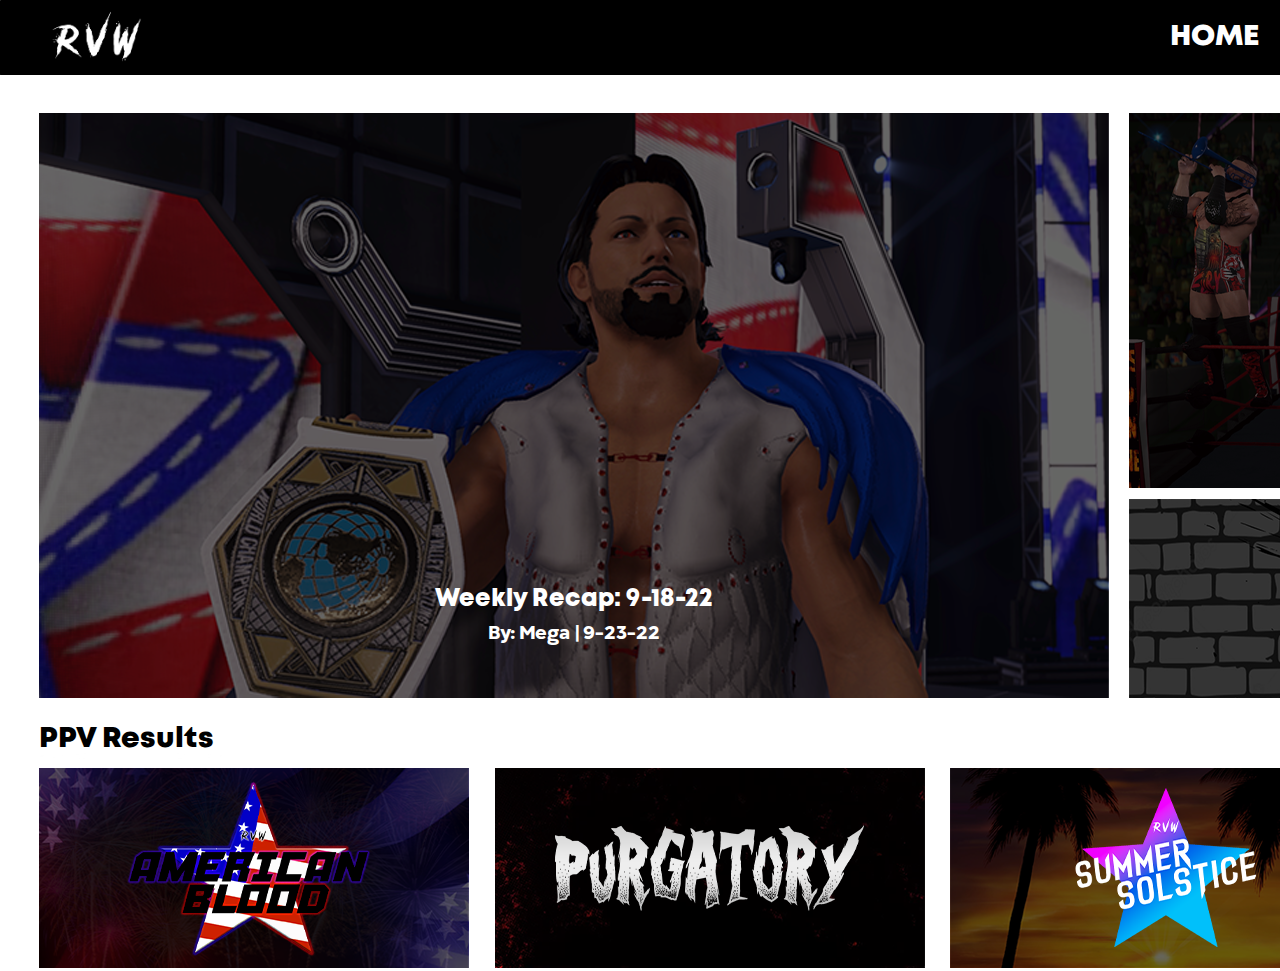
==== commit 0bae40a4: "Add files via upload" ====
--- a/index.html
+++ b/index.html
@@ -5,9 +5,12 @@
 <title>Untitled Page</title>
 <meta name="generator" content="WYSIWYG Web Builder 17 - https://www.wysiwygwebbuilder.com">
 <meta name="viewport" content="width=device-width, initial-scale=1.0">
+<link href="font-awesome.min.css" rel="stylesheet">
 <link href="Untitled1.css" rel="stylesheet">
 <link href="index.css" rel="stylesheet">
 <script src="jscookmenu.min.js"></script>
+<script src="jquery-3.6.0.min.js"></script>
+<script src="wb.panel.min.js"></script>
 <script>
 var cmMenuBar1 =
 {
@@ -35,14 +38,18 @@
    cmDrawFromText('MenuBar1', 'hbr', cmMenuBar1, 'MenuBar1');
 });
 </script>
+<script>
+$(document).ready(function()
+{
+   $("#PanelMenu1").panel({animate: true, animationDuration: 200, animationEasing: 'linear', dismissible: true, display: 'push', position: 'left', toggle: true});
+});
+</script>
 </head>
 <body>
 <div id="wb_Shape5">
 <img src="images/img0001.png" id="Shape5" alt="" width="1920" height="75"></div>
 <div id="wb_Shape2">
 <img src="images/img0002.png" id="Shape2" alt="" width="481" height="75"></div>
-<div id="wb_Shape1">
-<img src="images/img0003.png" id="Shape1" alt="" width="320" height="75"></div>
 <div id="wb_Image3">
 <img src="images/Elliott.png" id="Image3" alt="" width="1070" height="585"></div>
 <div id="wb_Image2">
@@ -70,20 +77,38 @@
 <div id="wb_Image9">
 <img src="images/Final4Icon.png" id="Image9" alt="" width="430" height="200"></div>
 <div id="wb_Image10">
-<img src="images/RVWLogo.png" id="Image10" alt="" width="92" height="53"></div>
+<a href="./index.html"><img src="images/RVWLogo.png" id="Image10" alt="" width="92" height="53"></a></div>
 <div id="wb_Shape4">
 <img src="images/img0005.png" id="Shape4" alt="" width="192" height="5"></div>
 <div id="wb_MenuBar1">
 <div id="MenuBar1">
 <ul style="display:none;">
-   <li><span></span><span>HOME</span></li>
-   <li><span></span><span>SHOWS</span></li>
-   <li><span></span><span>ROSTER</span></li>
-   <li><span></span><span>NETWORK</span></li>
+   <li><span></span><a href="./index.html" target="_self" title="HOME">HOME</a>
+</li>
+   <li><span></span><a href="./shows.html" target="_self" title="SHOWS">SHOWS</a>
+</li>
+   <li><span></span><a href="./roster.html" target="_self" title="ROSTER">ROSTER</a>
+</li>
+   <li><span></span><a href="./network.html" target="_self" title="NETWORK">NETWORK</a>
+</li>
    <li><span></span><a href="https://shop.rvwleague.com/" target="_self" title="SHOP">SHOP</a>
 </li>
 </ul>
 </div>
 </div>
+<div id="wb_PanelMenu1">
+<a href="#PanelMenu1_markup" id="PanelMenu1">&nbsp;</a>
+<div id="PanelMenu1_markup">
+   <div id="PanelMenu1-logo"><img alt="" src="images/RVWLogoSIdePannel.png"></div>
+<ul role="menu">
+   <li role="menuitem"><a href="./index.html" title="HOME" class="nav-link">HOME</a></li>
+   <li role="menuitem"><a href="./shows.html" title="SHOWS" class="nav-link">SHOWS</a></li>
+   <li role="menuitem"><a href="./roster.html" title="ROSTER" class="nav-link">ROSTER</a></li>
+   <li role="menuitem"><a href="./network.html" title="NETWORK" class="nav-link">NETWORK</a></li>
+</ul>
+</div>
+</div>
+<div id="wb_Image1">
+<a href="./index.html"><img src="images/RVWLogo.png" id="Image1" alt="" width="92" height="53"></a></div>
 </body>
 </html>--- a/Untitled1.css
+++ b/Untitled1.css
@@ -92,3 +92,6 @@
    color: #2E74B5;
    background-color: transparent;
 }
+@media only screen and (max-width: 969px)
+{
+}
--- a/index.css
+++ b/index.css
@@ -41,11 +41,6 @@
    border-width: 0;
    vertical-align: top;
 }
-#Shape1
-{
-   border-width: 0;
-   vertical-align: top;
-}
 #wb_Image3
 {
    vertical-align: top;
@@ -305,11 +300,11 @@
 {
    background-color: transparent;
    color: #FFFFFF;
-   font-size: 37px;
+   font-size: 29px;
    font-family: "Mont Heavy DEMO";
    font-weight: normal;
    font-style: normal;
-   line-height: 51px;
+   line-height: 40px;
    text-align: left;
    text-decoration: none;
    white-space: nowrap;
@@ -353,11 +348,11 @@
 {
    background-color: transparent;
    color: #FFFFFF;
-   font-size: 37px;
+   font-size: 29px;
    font-family: "Mont Heavy DEMO";
    font-weight: normal;
    font-style: normal;
-   line-height: 51px;
+   line-height: 40px;
    text-align: left;
    text-decoration: none;
    white-space: nowrap;
@@ -541,7 +536,7 @@
    text-align: center;
    text-decoration: none;
    color: #333333;
-   font-size: 37px;
+   font-size: 29px;
    font-family: "Mont Heavy DEMO";
    font-style: normal;
 }
@@ -561,6 +556,144 @@
 #wb_MenuBar1
 {
    z-index: 1111 !important;
+}
+#wb_PanelMenu1 a, #PanelMenu1_markup li a
+{
+   display: block;
+   text-align: center;
+   vertical-align: middle;
+}
+#PanelMenu1_markup
+{
+   display: none;
+   margin: 0;
+   padding: 0;
+}
+#PanelMenu1_panel #PanelMenu1_markup
+{
+   display: block;
+}
+#PanelMenu1_markup ul
+{
+   list-style: none;
+   list-style-type: none;
+   margin: 0;
+   padding: 0;
+}
+#PanelMenu1_markup li a, #PanelMenu1_markup li a:hover
+{
+   padding: 10px 10px 10px 10px;
+   box-shadow: none;
+}
+#PanelMenu1_markup .divider
+{
+   height: 1px;
+   margin: 9px 0;
+   overflow: hidden;
+   background-color: #2E2E2E;
+}
+#PanelMenu1_panel
+{
+   display: none;
+   position: fixed;
+   top: 0;
+   height: 100%;
+   width: 250px;
+   z-index: 9999;
+}
+#PanelMenu1_markup li a
+{
+   color: #F7F7F7;
+   border: 0px solid #2E2E2E;
+   background-color: #3E3E3E;
+   font-family: Arial;
+   font-weight: normal;
+   font-size: 13px;
+   font-style: normal;
+   text-decoration: none;
+}
+#wb_PanelMenu1 a
+{
+   color: #F7F7F7;
+   border: 1px solid #000000;
+   border-radius: 0px;
+   background-color: #000000;
+   font-family: Arial;
+   font-weight: normal;
+   font-size: 13px;
+   font-style: normal;
+   text-decoration: none;
+   text-align: center;
+}
+#PanelMenu1_markup li a:hover
+{
+   color: #F7F7F7;
+   background-color: #484848;
+   border: 0px solid #2E2E2E;
+}
+#wb_PanelMenu1 a:hover
+{
+   color: #F7F7F7;
+   background-color: #484848;
+   border: 1px solid #2E2E2E;
+}
+#PanelMenu1_panel
+{
+   background-color: #3E3E3E;
+   overflow-y: auto;
+}
+#PanelMenu1
+{
+   padding-left: 50px;
+}
+#PanelMenu1:after
+{
+   position: absolute;
+   top: 50%;
+   left: 0px;
+   width: 50px;
+   height: 50px;
+   margin-top: -25px;
+   content: "\f0c9";
+   display: inline-block;
+   font-family: FontAwesome;
+   font-size: 50px;
+   line-height: 50px;
+}
+#PanelMenu1
+{
+   line-height: 70px;
+   width: 20px;
+   height: 70px;
+   position: absolute;
+   z-index: 999;
+}
+#PanelMenu1-logo
+{
+   border-width: 0;
+   padding: 10px 10px 10px 10px;
+   text-align: center;
+}
+#PanelMenu1-logo img
+{
+   border-width: 0;
+   height: auto;
+   max-width: 100%;
+}
+#wb_Image1
+{
+   vertical-align: top;
+}
+#Image1
+{
+   border: 0px solid #000000;
+   border-radius: 0px;
+   padding: 0;
+   margin: 0;
+   left: 0;
+   top: 0;
+   width: 100%;
+   height: 100%;
 }
 #wb_Shape4
 {
@@ -570,7 +703,7 @@
    width: 192px;
    height: 5px;
    visibility: hidden;
-   z-index: 17;
+   z-index: 16;
 }
 #wb_Image10
 {
@@ -579,7 +712,8 @@
    top: 11px;
    width: 92px;
    height: 52px;
-   z-index: 16;
+   visibility: hidden;
+   z-index: 15;
 }
 #wb_Text1
 {
@@ -588,12 +722,7 @@
    top: 719px;
    width: 267px;
    height: 46px;
-   z-index: 11;
-}
-#Shape1
-{
-   width: 320px;
-   height: 75px;
+   z-index: 10;
 }
 #wb_Shape5
 {
@@ -609,6 +738,15 @@
    width: 481px;
    height: 75px;
 }
+#wb_Image1
+{
+   position: absolute;
+   left: 51px;
+   top: 11px;
+   width: 92px;
+   height: 52px;
+   z-index: 19;
+}
 #Shape3
 {
    width: 185px;
@@ -622,7 +760,7 @@
    width: 956px;
    height: 72px;
    text-align: center;
-   z-index: 6;
+   z-index: 5;
 }
 #Shape4
 {
@@ -636,7 +774,7 @@
    top: 113px;
    width: 707px;
    height: 375px;
-   z-index: 4;
+   z-index: 3;
 }
 #wb_Text5
 {
@@ -646,7 +784,7 @@
    width: 635px;
    height: 72px;
    text-align: center;
-   z-index: 7;
+   z-index: 6;
 }
 #wb_Image3
 {
@@ -655,7 +793,7 @@
    top: 113px;
    width: 1070px;
    height: 585px;
-   z-index: 3;
+   z-index: 2;
 }
 #Shape5
 {
@@ -669,7 +807,7 @@
    top: 499px;
    width: 707px;
    height: 199px;
-   z-index: 5;
+   z-index: 4;
 }
 #wb_Text7
 {
@@ -678,7 +816,7 @@
    top: 561px;
    width: 267px;
    height: 88px;
-   z-index: 9;
+   z-index: 8;
 }
 #wb_Image5
 {
@@ -687,7 +825,7 @@
    top: 554px;
    width: 155px;
    height: 88px;
-   z-index: 8;
+   z-index: 7;
 }
 #wb_Image6
 {
@@ -696,7 +834,7 @@
    top: 768px;
    width: 430px;
    height: 200px;
-   z-index: 12;
+   z-index: 11;
 }
 #wb_Image7
 {
@@ -705,7 +843,18 @@
    top: 768px;
    width: 430px;
    height: 200px;
-   z-index: 13;
+   z-index: 12;
+}
+#wb_PanelMenu1
+{
+   position: absolute;
+   left: 970px;
+   top: 41px;
+   width: 70px;
+   height: 70px;
+   visibility: hidden;
+   text-align: center;
+   z-index: 18;
 }
 #wb_Image8
 {
@@ -714,7 +863,7 @@
    top: 768px;
    width: 430px;
    height: 200px;
-   z-index: 14;
+   z-index: 13;
 }
 #wb_Image9
 {
@@ -723,26 +872,16 @@
    top: 768px;
    width: 430px;
    height: 200px;
-   z-index: 15;
+   z-index: 14;
 }
 #wb_MenuBar1
 {
    position: absolute;
-   left: 1014px;
-   top: 8px;
-   width: 851px;
-   height: 59px;
-   z-index: 18;
-}
-#wb_Shape1
-{
-   position: absolute;
-   left: 0px;
-   top: 0px;
-   width: 320px;
-   height: 75px;
-   visibility: hidden;
-   z-index: 2;
+   left: 1165px;
+   top: 14px;
+   width: 695px;
+   height: 46px;
+   z-index: 17;
 }
 #wb_Shape2
 {
@@ -761,7 +900,7 @@
    top: 753px;
    width: 185px;
    height: 6px;
-   z-index: 10;
+   z-index: 9;
 }
 @media only screen and (max-width: 969px)
 {
@@ -779,14 +918,6 @@
    margin: 0;
 }
 #wb_Shape2
-{
-   left: 0px;
-   top: 0px;
-   visibility: visible;
-   display: inline;
-   margin: 0;
-}
-#wb_Shape1
 {
    left: 0px;
    top: 0px;
@@ -975,4 +1106,76 @@
    display: none;
    margin: 0;
 }
-}
+#wb_PanelMenu1
+{
+   left: 15px;
+   top: 8px;
+   width: 53px;
+   height: 53px;
+   visibility: visible;
+   display: inline;
+   margin: 0;
+}
+#PanelMenu1
+{
+   line-height: 53px;
+   width: 3px;
+   height: 53px;
+}
+#PanelMenu1 .line:first-child
+{
+   margin-top: 1px;
+}
+#PanelMenu1_markup li a
+{
+   color: #F7F7F7;
+   border: 0px solid #2E2E2E;
+   background-color: #000000;
+   font-family: "Mont Heavy DEMO";
+   font-weight: normal;
+   font-size: 21px;
+   font-style: normal;
+   text-decoration: none;
+}
+#wb_PanelMenu1 a
+{
+   color: #F7F7F7;
+   border: 1px solid #000000;
+   border-radius: 0px;
+   background-color: #000000;
+   font-family: "Mont Heavy DEMO";
+   font-weight: normal;
+   font-size: 21px;
+   font-style: normal;
+   text-decoration: none;
+   text-align: center;
+}
+#PanelMenu1_markup li a:hover
+{
+   color: #F7F7F7;
+   background-color: #000000;
+   border: 0px solid #2E2E2E;
+}
+#wb_PanelMenu1 a:hover
+{
+   color: #F7F7F7;
+   background-color: #000000;
+   border: 1px solid #000000;
+}
+#PanelMenu1_panel
+{
+   background-color: #000000;
+   overflow-y: auto;
+}
+#wb_Image1
+{
+   left: 51px;
+   top: 11px;
+   width: 92px;
+   height: 52px;
+   visibility: hidden;
+   display: none;
+   margin: 0;
+   padding: 0;
+}
+}
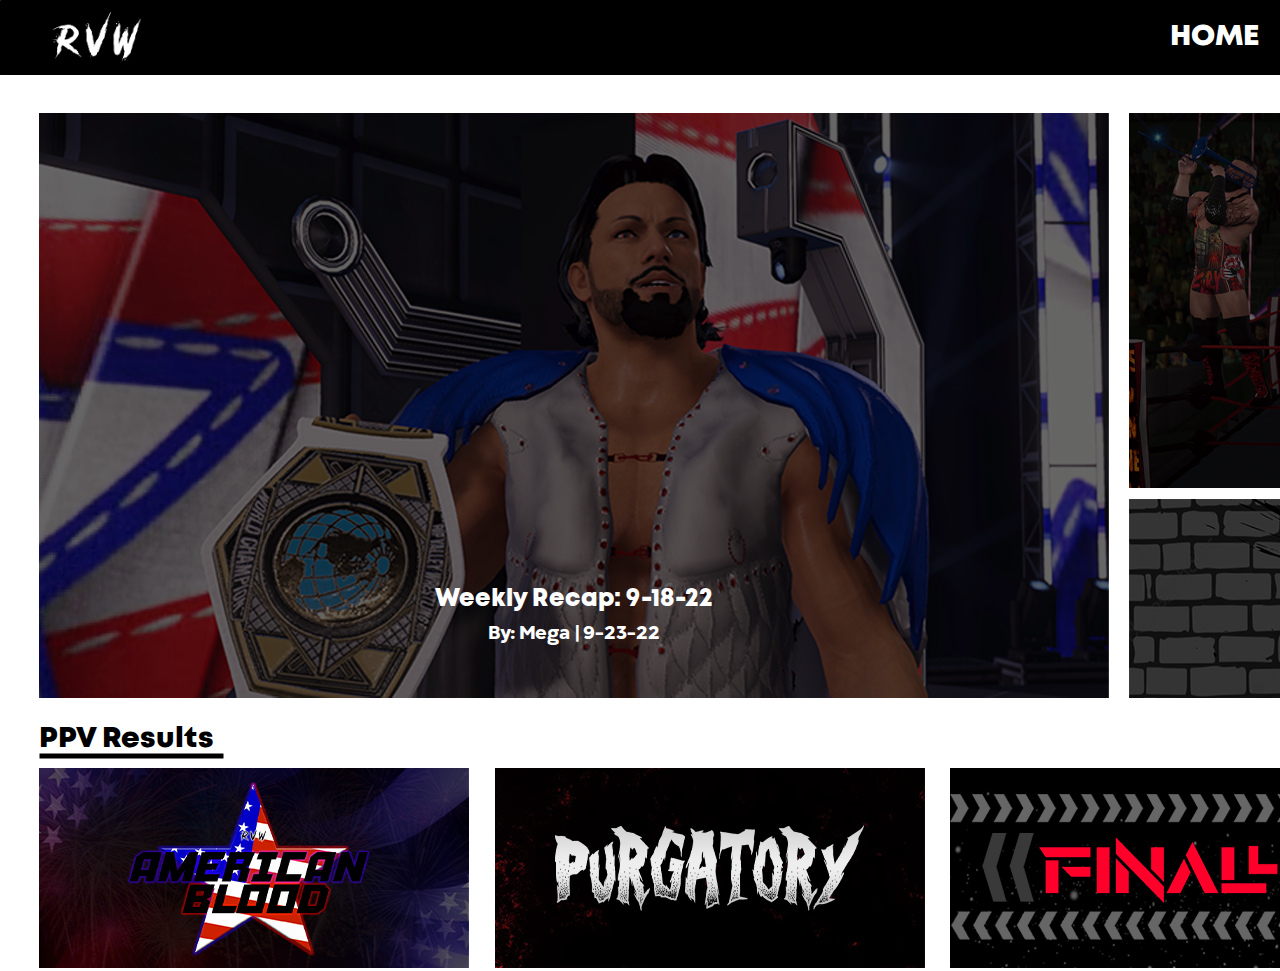
==== commit 8b15ed86: "Add files via upload" ====
--- a/index.html
+++ b/index.html
@@ -2,11 +2,14 @@
 <html>
 <head>
 <meta charset="utf-8">
-<title>Untitled Page</title>
-<meta name="generator" content="WYSIWYG Web Builder 17 - https://www.wysiwygwebbuilder.com">
+<title>Home</title>
+<meta name="author" content="RVW League">
 <meta name="viewport" content="width=device-width, initial-scale=1.0">
+<link href="RVW1240.png" rel="icon" sizes="1240x1240" type="image/png">
+<link href="RVW1240.png" rel="icon" sizes="1240x1240" type="image/png">
+<link href="RVW1240.png" rel="apple-touch-icon" sizes="1240x1240">
 <link href="font-awesome.min.css" rel="stylesheet">
-<link href="Untitled1.css" rel="stylesheet">
+<link href="RVWNewWebsite.css" rel="stylesheet">
 <link href="index.css" rel="stylesheet">
 <script src="jscookmenu.min.js"></script>
 <script src="jquery-3.6.0.min.js"></script>
@@ -42,6 +45,11 @@
 $(document).ready(function()
 {
    $("#PanelMenu1").panel({animate: true, animationDuration: 200, animationEasing: 'linear', dismissible: true, display: 'push', position: 'left', toggle: true});
+   if (navigator.userAgent.indexOf('Safari') != -1 && navigator.userAgent.indexOf('Chrome') == -1) {$('#preloader').remove();}
+});
+$(window).on('load', function()
+{
+   $('#preloader').remove();
 });
 </script>
 </head>
@@ -69,13 +77,13 @@
 <div id="wb_Text1">
 <span style="color:#000000;font-family:'Mont Heavy DEMO';font-size:29px;line-height:40px;">PPV Results</span></div>
 <div id="wb_Image6">
-<img src="images/AmericanBloodIcon.png" id="Image6" alt="" width="430" height="200"></div>
+<a href="./results/2022/AmericanBlood.html"><img src="images/AmericanBloodIcon.png" id="Image6" alt="" width="430" height="200"></a></div>
 <div id="wb_Image7">
-<img src="images/PurgatoryIcon.png" id="Image7" alt="" width="430" height="200"></div>
+<a href="./results/2022/Purgatory.html"><img src="images/PurgatoryIcon.png" id="Image7" alt="" width="430" height="200"></a></div>
 <div id="wb_Image8">
-<img src="images/SummerSolsticeIcon.png" id="Image8" alt="" width="430" height="200"></div>
+<a href="./results/2022/SummerSolstice.html"><img src="images/SummerSolsticeIcon.png" id="Image8" alt="" width="430" height="200"></a></div>
 <div id="wb_Image9">
-<img src="images/Final4Icon.png" id="Image9" alt="" width="430" height="200"></div>
+<a href="./results/2022/Final4.html"><img src="images/Final4Icon.png" id="Image9" alt="" width="430" height="200"></a></div>
 <div id="wb_Image10">
 <a href="./index.html"><img src="images/RVWLogo.png" id="Image10" alt="" width="92" height="53"></a></div>
 <div id="wb_Shape4">
@@ -110,5 +118,6 @@
 </div>
 <div id="wb_Image1">
 <a href="./index.html"><img src="images/RVWLogo.png" id="Image1" alt="" width="92" height="53"></a></div>
+<div id="preloader"></div>
 </body>
 </html>--- a/RVWNewWebsite.css
+++ b/RVWNewWebsite.css
@@ -0,0 +1,97 @@
+@font-face
+{
+   font-family: "Mont Heavy DEMO";
+   font-display: swap;
+   src: url('Mont-HeavyDEMO.woff2') format('woff2');
+}
+@font-face
+{
+   font-family: "Gogh Extra Bold";
+   font-display: swap;
+   src: url('Gogh-ExtraBold.woff2') format('woff2');
+}
+h1, .h1
+{
+   font-family: Arial;
+   font-weight: bold;
+   font-size: 32px;
+   text-decoration: none;
+   color: #000000;
+   background-color: transparent;
+   margin: 0 0 0 0;
+   padding: 0 0 0 0;
+   display: inline-block;
+}
+h2, .h2
+{
+   font-family: Arial;
+   font-weight: bold;
+   font-size: 27px;
+   text-decoration: none;
+   color: #000000;
+   background-color: transparent;
+   margin: 0 0 0 0;
+   padding: 0 0 0 0;
+   display: inline-block;
+}
+h3, .h3
+{
+   font-family: Arial;
+   font-weight: bold;
+   font-size: 24px;
+   text-decoration: none;
+   color: #000000;
+   background-color: transparent;
+   margin: 0 0 0 0;
+   padding: 0 0 0 0;
+   display: inline-block;
+}
+h4, .h4
+{
+   font-family: Arial;
+   font-weight: bold;
+   font-size: 21px;
+   font-style: italic;
+   text-decoration: none;
+   color: #000000;
+   background-color: transparent;
+   margin: 0 0 0 0;
+   padding: 0 0 0 0;
+   display: inline-block;
+}
+h5, .h5
+{
+   font-family: Arial;
+   font-weight: bold;
+   font-size: 19px;
+   text-decoration: none;
+   color: #000000;
+   background-color: transparent;
+   margin: 0 0 0 0;
+   padding: 0 0 0 0;
+   display: inline-block;
+}
+h6, .h6
+{
+   font-family: Arial;
+   font-weight: bold;
+   font-size: 16px;
+   text-decoration: none;
+   color: #000000;
+   background-color: transparent;
+   margin: 0 0 0 0;
+   padding: 0 0 0 0;
+   display: inline-block;
+}
+.CustomStyle
+{
+   font-family: "Courier New";
+   font-weight: bold;
+   font-size: 16px;
+   text-decoration: none;
+   color: #2E74B5;
+   background-color: transparent;
+}
+@media only screen and (max-width: 969px)
+{
+}
--- a/index.css
+++ b/index.css
@@ -30,6 +30,15 @@
 input:focus, textarea:focus, select:focus
 {
    outline: none;
+}
+#preloader
+{
+   background: #FFFFFF url("images/rolling-dots.gif") no-repeat center center;
+   bottom: 0;
+   position: fixed;
+   top: 0;
+   width: 100%;
+   z-index: 99999;
 }
 #Shape5
 {
@@ -859,7 +868,7 @@
 #wb_Image8
 {
    position: absolute;
-   left: 950px;
+   left: 1406px;
    top: 768px;
    width: 430px;
    height: 200px;
@@ -868,7 +877,7 @@
 #wb_Image9
 {
    position: absolute;
-   left: 1406px;
+   left: 950px;
    top: 768px;
    width: 430px;
    height: 200px;
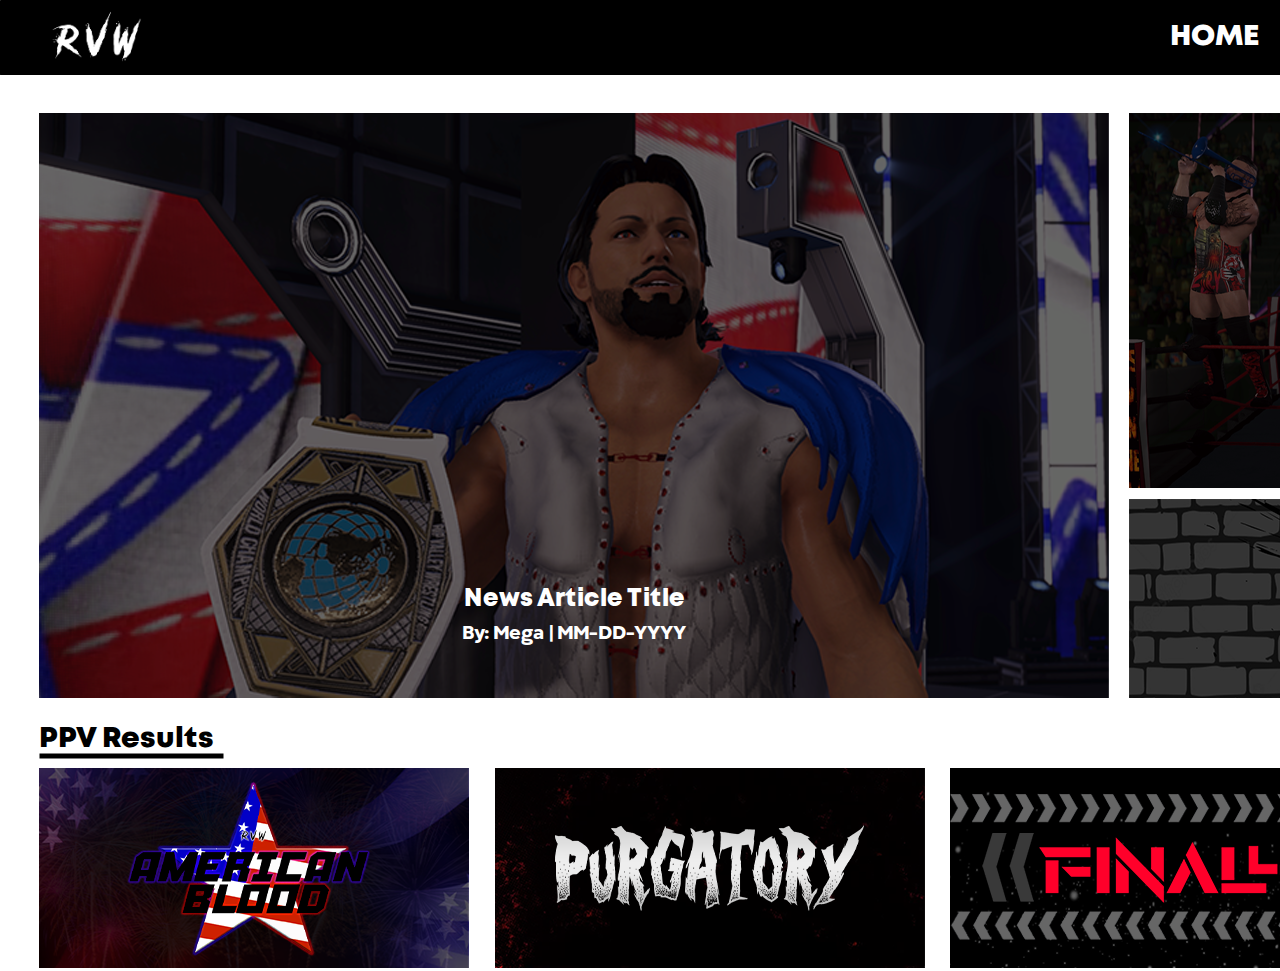
==== commit fe6ece43: "Add files via upload" ====
--- a/index.html
+++ b/index.html
@@ -62,16 +62,10 @@
 <img src="images/Elliott.png" id="Image3" alt="" width="1070" height="585"></div>
 <div id="wb_Image2">
 <img src="images/Placeholder.png" id="Image2" alt="" width="707" height="375"></div>
-<div id="wb_Image4">
-<img src="images/Powerrankingsholder.png" id="Image4" alt="" width="707" height="199"></div>
 <div id="wb_Text3">
-<span style="color:#FFFFFF;font-family:'Mont Heavy DEMO';font-size:24px;line-height:36px;">Weekly Recap: 9-18-22</span><span style="color:#FFFFFF;font-family:'Mont Heavy DEMO';font-size:21px;line-height:29px;"><br></span><span style="color:#FFFFFF;font-family:'Gogh Extra Bold';font-size:19px;line-height:29px;">By: Mega | 9-23-22</span></div>
+<span style="color:#FFFFFF;font-family:'Mont Heavy DEMO';font-size:24px;line-height:36px;">News Article Title</span><span style="color:#FFFFFF;font-family:'Mont Heavy DEMO';font-size:21px;line-height:29px;"><br></span><span style="color:#FFFFFF;font-family:'Gogh Extra Bold';font-size:19px;line-height:29px;">By: Mega | MM-DD-YYYY</span></div>
 <div id="wb_Text5">
-<span style="color:#FFFFFF;font-family:'Mont Heavy DEMO';font-size:24px;line-height:36px;">RVW Fantasy Portal</span><span style="color:#FFFFFF;font-family:'Mont Heavy DEMO';font-size:21px;line-height:29px;"><br></span><span style="color:#FFFFFF;font-family:'Gogh Extra Bold';font-size:19px;line-height:29px;">By: Mega | 9-23-22</span></div>
-<div id="wb_Image5">
-<img src="images/RVWLogo.png" id="Image5" alt="" width="155" height="89"></div>
-<div id="wb_Text7">
-<span style="color:#FFFFFF;font-family:'Mont Heavy DEMO';font-size:32px;">Power<br>Rankings</span></div>
+<span style="color:#FFFFFF;font-family:'Mont Heavy DEMO';font-size:24px;line-height:36px;">News Article Title</span><span style="color:#FFFFFF;font-family:'Mont Heavy DEMO';font-size:21px;line-height:29px;"><br></span><span style="color:#FFFFFF;font-family:'Gogh Extra Bold';font-size:19px;line-height:29px;">By: Mega | MM-DD-YYYY</span></div>
 <div id="wb_Shape3">
 <img src="images/img0004.png" id="Shape3" alt="" width="185" height="6"></div>
 <div id="wb_Text1">
@@ -118,6 +112,7 @@
 </div>
 <div id="wb_Image1">
 <a href="./index.html"><img src="images/RVWLogo.png" id="Image1" alt="" width="92" height="53"></a></div>
+<a href="./powerrankings.html"><img src="images/img0024.png" id="MergedObject1" alt="" title="" width="707" height="199"></a>
 <div id="preloader"></div>
 </body>
 </html>--- a/index.css
+++ b/index.css
@@ -80,21 +80,6 @@
    width: 100%;
    height: 100%;
 }
-#wb_Image4
-{
-   vertical-align: top;
-}
-#Image4
-{
-   border: 0px solid #000000;
-   border-radius: 0px;
-   padding: 0;
-   margin: 0;
-   left: 0;
-   top: 0;
-   width: 100%;
-   height: 100%;
-}
 #wb_Text3 
 {
    background-color: transparent;
@@ -122,35 +107,6 @@
 #wb_Text5 div
 {
    text-align: center;
-}
-#wb_Image5
-{
-   vertical-align: top;
-}
-#Image5
-{
-   border: 0px solid #000000;
-   border-radius: 0px;
-   padding: 0;
-   margin: 0;
-   left: 0;
-   top: 0;
-   width: 100%;
-   height: 100%;
-}
-#wb_Text7 
-{
-   background-color: transparent;
-   background-image: none;
-   border: 0px solid #000000;
-   border-radius: 0px;
-   padding: 0;
-   margin: 0;
-   text-align: left;
-}
-#wb_Text7 div
-{
-   text-align: left;
 }
 #Shape3
 {
@@ -712,7 +668,7 @@
    width: 192px;
    height: 5px;
    visibility: hidden;
-   z-index: 16;
+   z-index: 13;
 }
 #wb_Image10
 {
@@ -722,7 +678,7 @@
    width: 92px;
    height: 52px;
    visibility: hidden;
-   z-index: 15;
+   z-index: 12;
 }
 #wb_Text1
 {
@@ -731,7 +687,7 @@
    top: 719px;
    width: 267px;
    height: 46px;
-   z-index: 10;
+   z-index: 7;
 }
 #wb_Shape5
 {
@@ -754,7 +710,7 @@
    top: 11px;
    width: 92px;
    height: 52px;
-   z-index: 19;
+   z-index: 16;
 }
 #Shape3
 {
@@ -769,7 +725,7 @@
    width: 956px;
    height: 72px;
    text-align: center;
-   z-index: 5;
+   z-index: 4;
 }
 #Shape4
 {
@@ -793,7 +749,7 @@
    width: 635px;
    height: 72px;
    text-align: center;
-   z-index: 6;
+   z-index: 5;
 }
 #wb_Image3
 {
@@ -809,32 +765,15 @@
    width: 1920px;
    height: 75px;
 }
-#wb_Image4
-{
+#MergedObject1
+{
+   border-width: 0;
    position: absolute;
    left: 1129px;
    top: 499px;
    width: 707px;
    height: 199px;
-   z-index: 4;
-}
-#wb_Text7
-{
-   position: absolute;
-   left: 1488px;
-   top: 561px;
-   width: 267px;
-   height: 88px;
-   z-index: 8;
-}
-#wb_Image5
-{
-   position: absolute;
-   left: 1317px;
-   top: 554px;
-   width: 155px;
-   height: 88px;
-   z-index: 7;
+   z-index: 17;
 }
 #wb_Image6
 {
@@ -843,7 +782,7 @@
    top: 768px;
    width: 430px;
    height: 200px;
-   z-index: 11;
+   z-index: 8;
 }
 #wb_Image7
 {
@@ -852,7 +791,7 @@
    top: 768px;
    width: 430px;
    height: 200px;
-   z-index: 12;
+   z-index: 9;
 }
 #wb_PanelMenu1
 {
@@ -863,7 +802,7 @@
    height: 70px;
    visibility: hidden;
    text-align: center;
-   z-index: 18;
+   z-index: 15;
 }
 #wb_Image8
 {
@@ -872,7 +811,7 @@
    top: 768px;
    width: 430px;
    height: 200px;
-   z-index: 13;
+   z-index: 10;
 }
 #wb_Image9
 {
@@ -881,7 +820,7 @@
    top: 768px;
    width: 430px;
    height: 200px;
-   z-index: 14;
+   z-index: 11;
 }
 #wb_MenuBar1
 {
@@ -890,7 +829,7 @@
    top: 14px;
    width: 695px;
    height: 46px;
-   z-index: 17;
+   z-index: 14;
 }
 #wb_Shape2
 {
@@ -909,7 +848,7 @@
    top: 753px;
    width: 185px;
    height: 6px;
-   z-index: 9;
+   z-index: 6;
 }
 @media only screen and (max-width: 969px)
 {
@@ -956,17 +895,6 @@
    margin: 0;
    padding: 0;
 }
-#wb_Image4
-{
-   left: 16px;
-   top: 606px;
-   width: 444px;
-   height: 125px;
-   visibility: visible;
-   display: inline;
-   margin: 0;
-   padding: 0;
-}
 #wb_Text3
 {
    left: 57px;
@@ -991,31 +919,6 @@
    display: inline;
 }
 #wb_Text5
-{
-   margin: 0;
-   padding: 0;
-}
-#wb_Image5
-{
-   left: 103px;
-   top: 635px;
-   width: 105px;
-   height: 59px;
-   visibility: visible;
-   display: inline;
-   margin: 0;
-   padding: 0;
-}
-#wb_Text7
-{
-   left: 223px;
-   top: 624px;
-   width: 213px;
-   height: 88px;
-   visibility: visible;
-   display: inline;
-}
-#wb_Text7
 {
    margin: 0;
    padding: 0;
